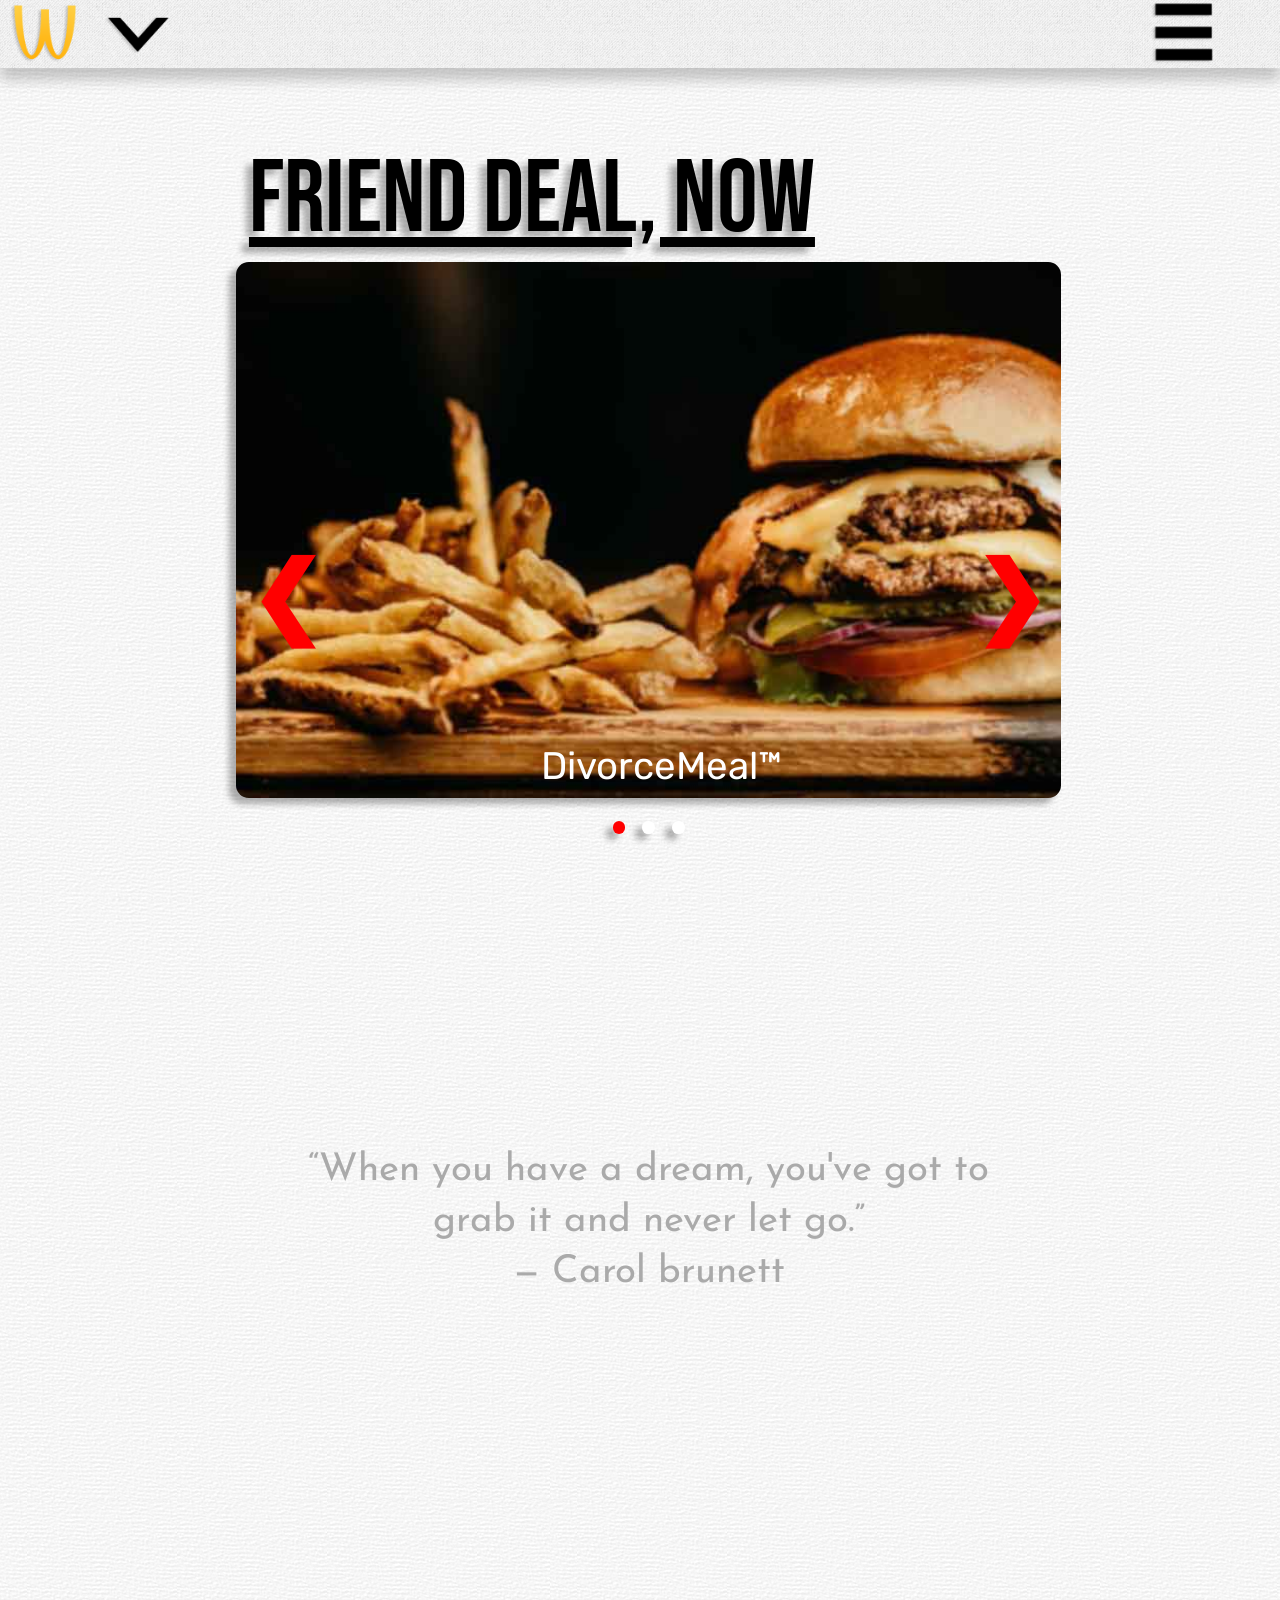
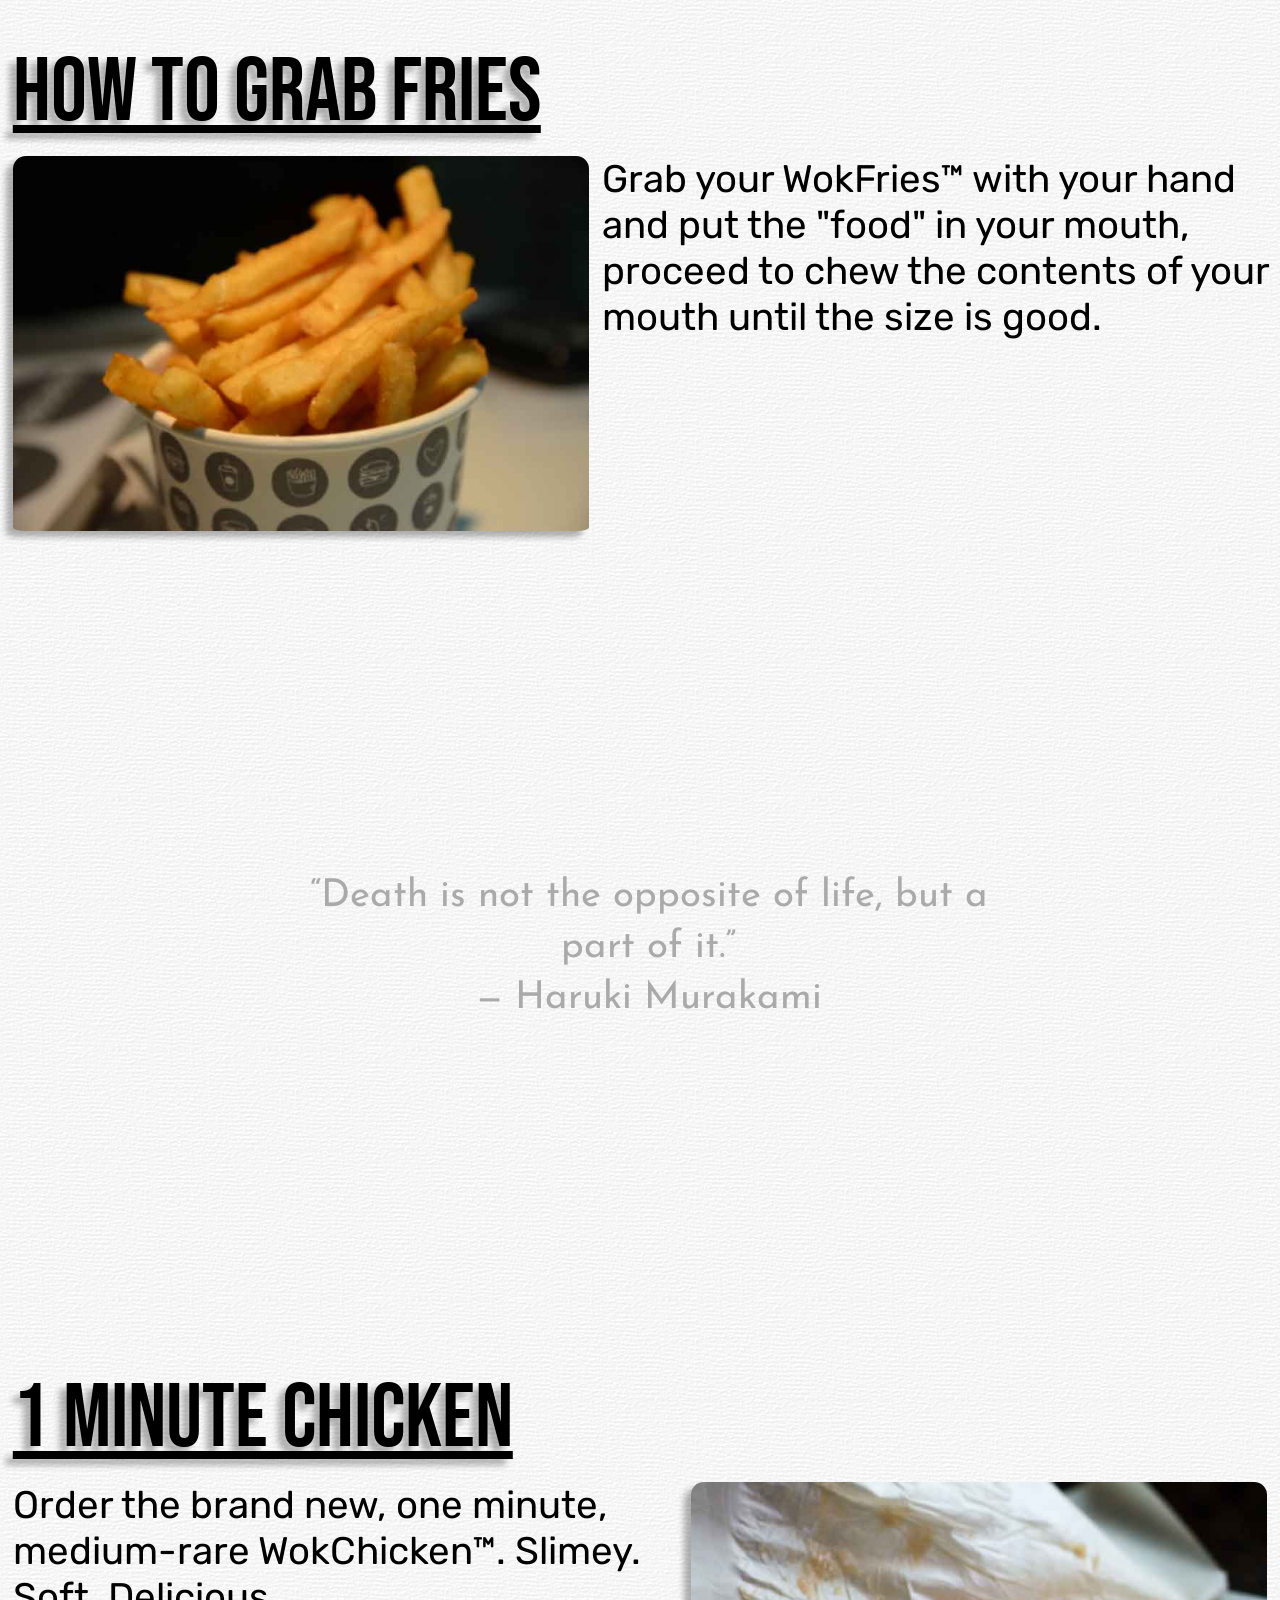
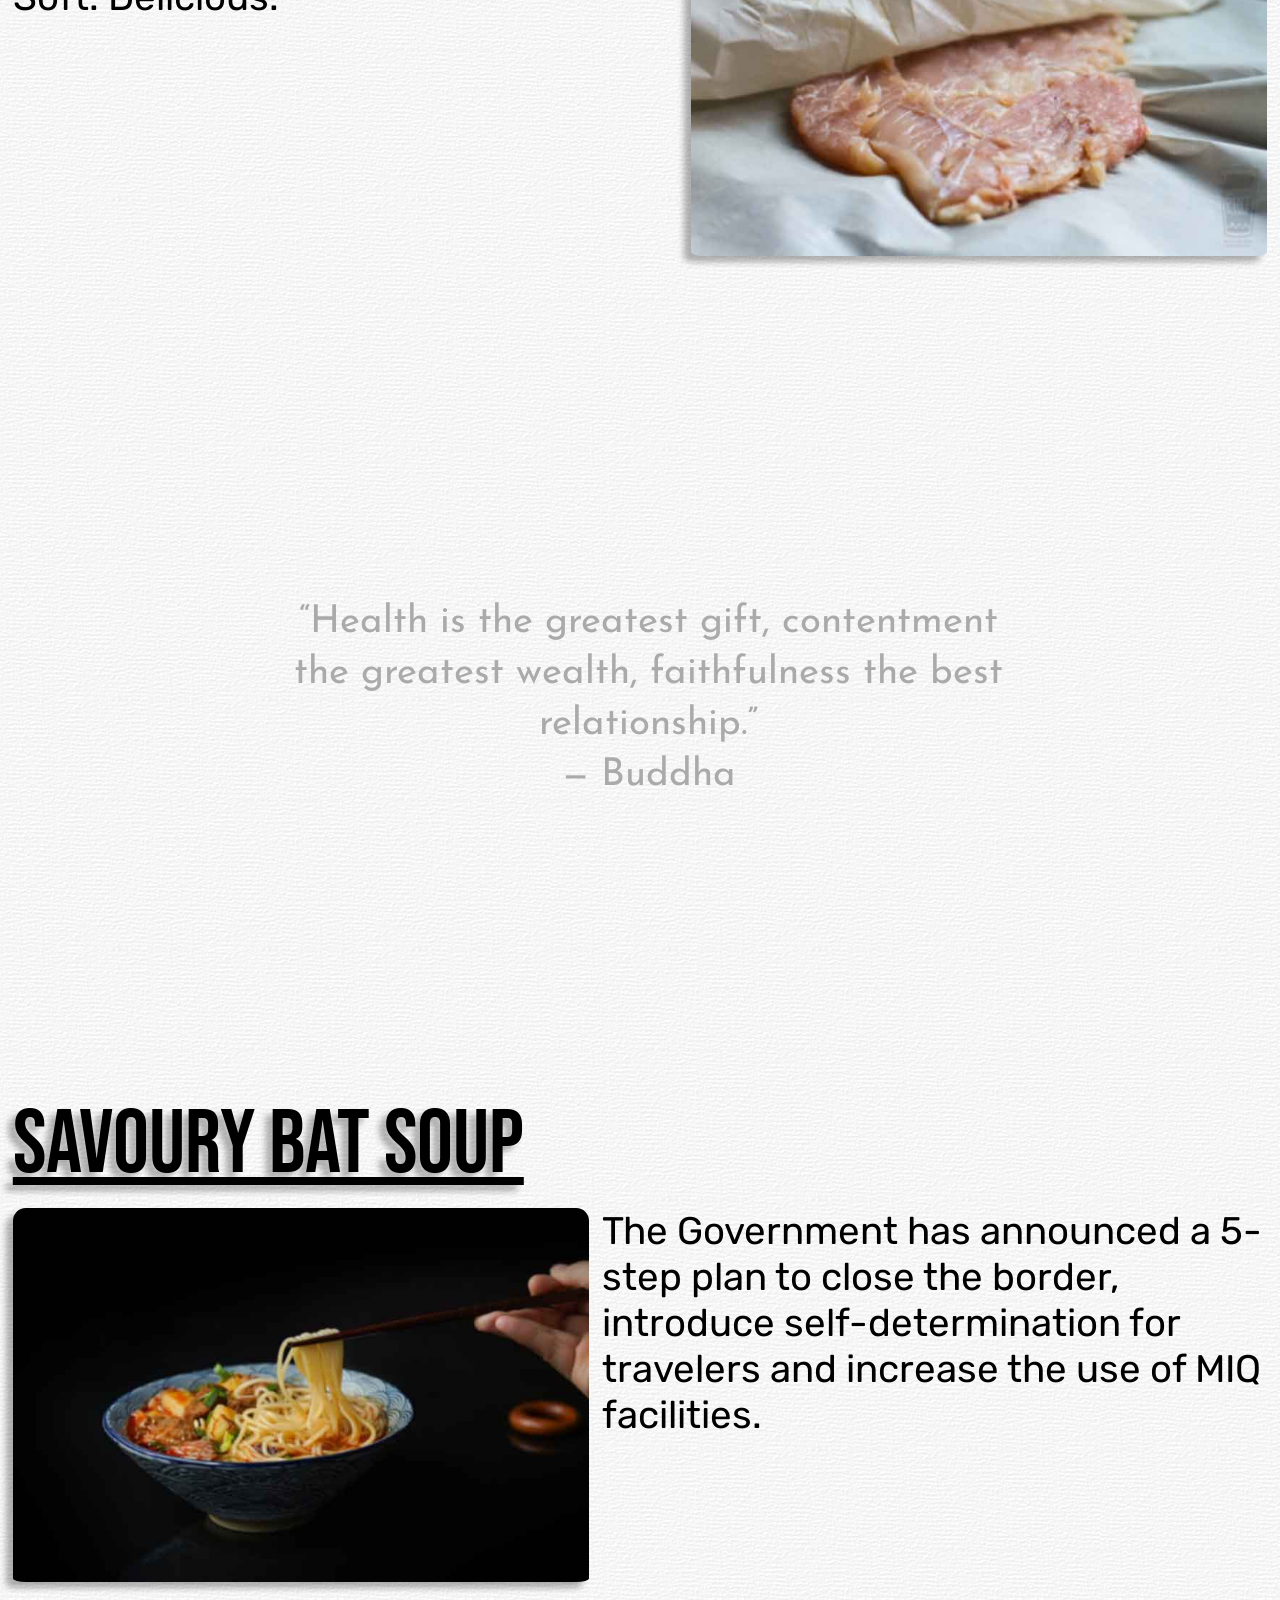
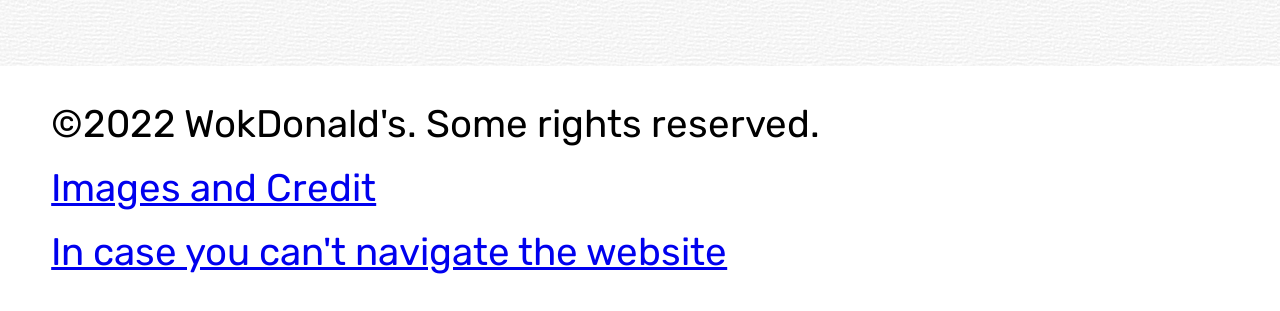
==== index.html @ d5866ec3 "<Fix" ====
<!DOCTYPE html>
<html lang="en" dir="ltr">
  <head>
    <meta charset="utf-8">
    <meta name="viewport" content="width=device-width, initial-scale=1">
    <meta name="description" content="This is the landing site of WokMcdonald's!">
    <title>WokDonald's</title>
    <link rel="icon" href="./img/mc-logo.png">
    <link rel="stylesheet" type="text/css" href="css/style.css">
    <link rel="stylesheet" type="text/css" href="css/grid.css">
    <link rel="preconnect" href="https://fonts.googleapis.com">
    <link rel="preconnect" href="https://fonts.gstatic.com" crossorigin>
    <link href="https://fonts.googleapis.com/css2?family=Bebas+Neue&family=Josefin+Sans:ital,wght@1,200&family=Rubik:wght@300&display=swap" rel="stylesheet">
  </head>
  <body>
    <div class="container">
      <header>
        <!-- Header (left side) -->
        <div>
            <!-- Logo button -->
            <img src="./img/mc-logo.png" alt="WokDonalds Logo" class="icon mc-logo" onclick="location.href='./index.html'" onkeypress="location.href='./index.html'">

            <!-- Menu button -->
            <div class="menudropdown">
              <img src="./img/menu.png" alt="Menu Button" class="icon menubtn" onclick="menuFunction()" onkeypress="menuFunction()">
              <div id="myMenu" class="menucontent">
                <ul>
                  <li><a href="./menu-wokdeals.html">WokDeals</a></li>
                  <li><a href="./menu-burgers.html">Burgers</a></li>
                  <li><a href="./menu-sides&snacks.html">Sides & Snacks</a></li>
                  <li><a href="./menu-asiaspecials.html">Asia Specials</a></li>
                  <li><a href="./menu-soups.html">Soups</a></li>
                  <li><a href="./menu-bingchilling.html">Bing Chilling</a></li>
                  <li><a href="./menu-drinks.html">Drinks</a></li>
                  <li><a href="./menu-secretmenu.html">Secret Menu</a></li>
                </ul>
              </div>
            </div>
        </div>

        <!-- Header (right side) -->
        <!-- Menu button -->
        <div class="infodropdown">
          <img src="./img/info.png" alt="Info Dropdown Button" class="icon infobtn" onclick="infoFunction()" onkeypress="infoFunction()">
          <div id="myInfo" class="infocontent">
            <ul>
              <li><a href="./restaurants.html">Resturaunts</a></li>
              <li><a href="./contacts.html">Contact</a></li>
              <li><a href="./faq.html">FAQ</a></li>
              <li><a href="./aboutus.html">About us</a></li>
            </ul>
          </div>
        </div>
      </header>

      <h1 class="">WokDonald's</h1>
      <h2 class="">Cool</h2>
      <h3 class="">Burger</h3>

      <section class="one">
        <p class="deal" id="title">
          <u>
          FRIEND DEAL, NOW
          </u>
        </p>

        <!-- Slideshow container -->
        <div class="specdeal">

          <!-- Images -->
          <div class="mySlides fade">
            <img src="./img/burger5.jpg" alt="Divore Meal™" class="slideimg">
            <div class="captext white">DivorceMeal™</div>
          </div>

          <div class="mySlides fade">
            <img src="./img/dogmeal.jpg" alt="Doggy Meal™" class="slideimg">
            <div class="captext black">DoggyMeal™</div>
          </div>

          <div class="mySlides fade">
            <img src="./img/no-taiwan-found.jpg" alt="Taiwan Meal™" class="slideimg">
            <div class="captext black">TaiwanMeal™</div>
          </div>

          <!-- Buttons -->
          <a class="prev" href="#" onclick="plusSlides(-1)">❮</a>
          <a class="next" href="#" onclick="plusSlides(1)">❯</a>
        </div>
        <br>

        <!-- Dots -->
        <div class="dotcontainer">
          <span class="dot" onclick="currentSlide(1)"></span>
          <span class="dot" onclick="currentSlide(2)"></span>
          <span class="dot" onclick="currentSlide(3)"></span>
        </div>

      </section>

      <section class="two">
        <p class="quote">“When you have a dream, you've got to grab it and never let go.”
          <br>
          — Carol brunett
        </p>
      </section>

      <section class="three">
        <p class="deal">
          <u>
          HOW TO GRAB FRIES
          </u>
        </p>
        <img src="./img/fries4.jpg" alt="Fries in a cup" class="deal left">
        <p class="text textleft">
          Grab your WokFries™ with  your hand and put the "food" in your mouth, proceed to chew the contents of your mouth until the size is good.
        </p>
      </section>

      <section class="four">
        <p class="quote">“Death is not the opposite of life, but a part of it.”
          <br>
          — Haruki Murakami
        </p>
      </section>

      <section class="five">
        <p class="deal">
          <u>
          1 MINUTE CHICKEN
          </u>
        </p>
        <img src="./img/chicken2.jpg" alt="Pounded chicken breast" class="deal right">
        <p class="text textleft">
          Order the brand new, one minute, medium-rare WokChicken™. Slimey. Soft. Delicious.
        </p>
      </section>

      <section class="six">
        <p class="quote">“Health is the greatest gift, contentment the greatest wealth, faithfulness the best relationship.”
          <br>
          — Buddha
        </p>
      </section>

      <section class="seven">
        <p class="deal">
          <u>
          SAVOURY BAT SOUP
          </u>
        </p>
        <img src="./img/batsoup.jpg" alt="Good looking bat soup" class="deal left">
        <p class="text textleft">
          The Government has announced a 5-step plan to close the border, introduce self-determination for travelers and increase the use of MIQ facilities.
        </p>
      </section>

      <footer class="eight">
        <ul class="smtext">
          <li>©2022 WokDonald's. Some rights reserved.</li>
          <li><a href="https://docs.google.com/document/d/1bR2ibwGa-nAmOG5hyd8Rvwa3tOJspa0j6WcCnvfmFN4/edit?usp=sharing">Images and Credit</a></li>
          <li><a href="sitelist.html">In case you can't navigate the website</a>
        </ul>
      </footer>
  </div>
  <script src="js/main.js">

  </script>
  </body>
</html>
---- css/style.css ----
body {
  /*background: radial-gradient(circle, lightgray 0%, white 100%);*/
  background-image: url("../img/whitepattern.jpeg");
}

* {
  margin: 0;
  padding: 0;
}

/*header*/
header {
  width: 100%;
  position: fixed;
  display: flex;
  justify-content: space-between;
  background-image: url("../img/greypattern.jpeg");
  z-index: 20;
  filter: drop-shadow(0 1vw 0.5vw rgba(0,0,0,0.2));

  /*animation-duration: 2s;
  animation-name: slidein; */
}

/*header icons*/
.icon {
  cursor: pointer;
  width: 4em;
  height: inherit;
  margin: 0 1vw;
  filter: drop-shadow(-0.1vw 0.1vw 0.1vw rgba(0,0,0,0.2));
}

.icon:hover {
  filter: drop-shadow(-0.5vw 0.5vw 0.5vw rgba(0,0,0,0.2)) grayscale(1) opacity(0.5);
}

.infobtn {
  margin: 0 5vw;
}

.hidden {
  display: none;
}

/*footer*/
footer {
  color: inherit;
  background-color: white;
  line-height: 5vw;
}

/*texts*/
#title {
  font-size: 8vw;
  display: inline;
}

.text {
  font-size: 3vw;
  font-family: 'Rubik', sans-serif;
}

.smtext {
  margin: 2vw 4vw;
  color: black;
  background-color: inherit;
  font-size: 3vw;
  font-family: 'Rubik', sans-serif;
  list-style: none;
}

.quote {
  padding-top: 20vw;
  line-height: 4vw;
  margin: 0vw 4vw;
  text-align: center;
  color: rgb(170, 170, 170);
  background-color: inherit;
  font-size: 3vw;
  font-family: 'Josefin Sans', sans-serif;
}

.textleft {
  margin-left: 1vw;
}

.white {
  color: white;
}

.black {
  color: black;
}

/*main content*/

.deal {
  width: 45vw;
  padding-bottom: 1vh;
  font-size: 7vw;
  font-family: 'Bebas Neue', cursive;
  margin: 0 1vw;
  filter: drop-shadow(-0.5vw 0.5vw 0.25vw rgba(0,0,0,0.3));
  border-radius: 1vw 1vw 1vw 1vw;
}

.left {
  float: left;
}

.right {
  float: right;
}




/* Drop down style ---------------------------------------- */

/* The container <div> - needed to position the dropdown content */
.menudropdown, .infodropdown {
  position: relative;
  display: inline-block;
}

/* Dropdown Content (Hidden by Default) */
.menucontent, .infocontent {
  display: none;
  position: absolute;
  color: inherit;
  background-color: #f1f1f1;
  box-shadow: -0.1em 0.1em 1em rgba(0,0,0,0.2);
  z-index: 1;
}

/* Links inside the dropdown */
.menucontent a, .infocontent a {
  color: black;
  background-color: inherit;
  font-family: 'Rubik', sans-serif;
  font-size: 1em;
  padding: 1em 1.5em;
  text-decoration: none;
  display: block;
}

/* Lists inside the dropdown */
.menucontent li, .infocontent li {
  list-style: none;
}

/* Change color of dropdown links on hover */
.menucontent a:hover, .infocontent a:hover {
  color: inherit;
  background-color: #ddd
}

/* Show the dropdown menu (use JS to add this class to the .dropdown-content container when the user clicks on the dropdown button) */
.show {
  display:block;
}



/* Slideshowx style ---------------------------------------- */

.specdeal {
  width: 100%;
  filter: drop-shadow(-0.5vw 0.5vw 0.25vw rgba(0,0,0,0.3));
  border-radius: 1vw 1vw 1vw 1vw;
}

.slideimg {
  width: 100%;
  border-radius: 1vw 1vw 1vw 1vw;
}

/* Hide the images by default */
.mySlides {
  display: none;
}

.prev, .next {
  cursor: pointer;
  position: absolute;
  top: 50%;
  padding: 1vw;
  color: red;
  font-weight: bold;
  font-size: 7vw;
  transition: 0.6s ease;
  text-decoration: none;
}

/* On hover, add a black background color with a little bit see-through */
.prev:hover, .next:hover {
  opacity: 0.5;
}

/* Position the "next button" to the right */
.next {
  right: 0;
}

/* Caption text */
.captext {
  font-size: 3vw;
  font-family: 'Rubik', sans-serif;
  padding: 0.5vw 1vw;
  position: absolute;
  bottom: 0.5vw;
  width: 100%;
  text-align: center;
}

.dotcontainer {
  text-align:center;
}

/* The dots/bullets/indicators */
.dot {
  cursor: pointer;
  height: 1vw;
  width: 1vw;
  margin: 0 0.5vw;
  background-color: white;
  border-radius: 50%;
  display: inline-block;
  transition: background-color 0.5s ease;
  filter: drop-shadow(-0.5vw 0.5vw 0.25vw rgba(0,0,0,0.3));
}

.active, .dot:hover {
  background-color: red;
}

/* Fading animation */
.fade {
  -webkit-animation-name: fade;
  -webkit-animation-duration: 2s;
  animation-name: fade;
  animation-duration: 2s;
}

@-webkit-keyframes fade {
  0% {
    opacity: 0;
    filter: blur(0.25rem) grayscale(1);
  }

  100% {
    opacity: 1;
    filter: blur(0) grayscale(0);
  }
}

@keyframes fade {
  0% {
    opacity: 0;
    filter: blur(0.25rem) grayscale(1);
  }

  100% {
    opacity: 1;
    filter: blur(0) grayscale(0);
  }
}





/* menu-wokdeals.html */

aside {
  position: relative;
  margin: 1em 1em;
  justify-content: center;
  color: inherit;
  background-color: #f1f1f1;
  box-shadow: -0.1em 0.1em 1em rgba(0,0,0,0.2);
  z-index: 1;
}

aside button {
  margin: 0;
  width: 100%;
  color: black;
  background-color: inherit;
  font-family: 'Rubik', sans-serif;
  font-size: 2em;
  padding: 0.5em 0;
  border: none;
  text-decoration: none;
  display: block;
}

aside button:hover {
  color: inherit;
  background-color: #ddd
}

aside li {
  list-style: none;
}

table {
  display: flex;
  justify-content: space-around;
  font-family: 'Bebas Neue', cursive;
  filter: drop-shadow(-0.1em 0.1em 1em rgba(0,0,0,0.2));
}

th {
  font-size: 1.5em;
}

td {
  background-color: lightgray;
  border-radius: 0.5vw;
  padding: 0.5vw;
}

.smallview {
  display: none;
}

.menuimg {
  width: 19vw;
  height: inherit;
  border-radius: 0.5vw;
}




/* restaurants.html */

.locations {
  padding-bottom: 1vh;
  padding-top: 4vh;
  font-size: 12vw;
  font-family: 'Bebas Neue', cursive;
  filter: drop-shadow(-0.5vw 0.5vw 0.25vw rgba(0,0,0,0.3));
  border-radius: 1vw 1vw 1vw 1vw;
}

.countryflagplacement {
  display: flex;
  flex-wrap: wrap;
  justify-content: space-between;
}


.locationcountry {
  flex: 0 28%;
  margin-top: 8%;
  border: 3px dashed black;
  background-color: white;
}

.locationcountry:hover {
  filter: drop-shadow(-0.5vw 0.5vw 0.5vw rgba(0,0,0,0.2)) grayscale(1) opacity(0.5);
}

.flag {
  width: 18vw;
}

/*contacts.html*/

.contactstitle {
  padding: 4vh 0 3vh 0;
  font-size: 5.5vw;
  font-family: 'Bebas Neue', cursive;
  filter: drop-shadow(-0.5vw 0.5vw 0.25vw rgba(0,0,0,0.3));
  border-radius: 1vw 1vw 1vw 1vw;
  text-align: center;
}

.questionmark {
  width: 40vw;
  padding-top: 1vh;
  margin-left: 15vw;
}

.contactinfo {
  width: 70%;
  margin: 2vw 0 2vw 8vw;
  font-family: 'Bebas Neue', cursive;
  filter: drop-shadow(-0.5vw 0.5vw 0.25vw rgba(0,0,0,0.3));
  border: 2px dashed black;
  padding: 0.5vw 1vw 0.5vw 1vw;
  text-align: center;
}

#p1, #p2, #p3, .copytext {
  font-size: 4vw;
  display: inline;
}





/*faq page */

.faqtitle {
  padding-bottom: 12vh;
  font-size: 4vw;
  font-family: 'Bebas Neue', cursive;
  text-align: center;
  filter: drop-shadow(-0.5vw 0.5vw 0.25vw rgba(0,0,0,0.3));
  clear: both;
}

.faqleft {
  padding: 0.5em;
  margin-bottom: 5vh;
  width: 25vw;
  height: 15em;
  font-size: 1.65vw;
  font-family: 'Rubik', sans-serif;
  border: 2px dashed black;
  float: left;
  background-color: rgba(255, 245, 0, 0.72);
}

.faqright {
  padding: 0.5em;
  margin-bottom: 5vh;
  width: 25vw;
  height: 15em;
  font-size: 1.65vw;
  font-family: 'Rubik', sans-serif;
  border: 2px dashed black;
  float: right;
  background-color: rgba(255, 245, 0, 0.72);
}

.question {
  font-size: 1.8vw;
  filter: drop-shadow(-0.5vw 0.5vw 0.25vw rgba(0,0,0,0.3));
  padding-bottom: 1em;
  font-family: 'Bebas Neue', cursive;
}

.mao {
  width: 40vw;
  margin-left: 12.5vw;
  border: 3px dashed black;
}

@media (max-width:950px) {
  footer {
    line-height: 10vw;
  }

  .faqleft {
    display: block;
    float: none;
    width: 50vw;
    margin-left: 6vw;
    height: 15em;
    font-size: 3.5vw;
  }

  .faqright {
    display: block;
    float: none;
    margin-left: 6vw;
    width: 50vw;
    height: 20em;
    height: 16.5em;
    font-size: 3.5vw;
  }

  .question {
    font-size: 4vw;
  }

  .faqtitle {
    font-size: 6vw;
  }

}


/*about us page*/

.aboutustitle {
  padding-bottom: 8vh;
  padding-top: 4vh;
  font-size: 4vw;
  font-family: 'Bebas Neue', cursive;
  text-align: center;
  filter: drop-shadow(-0.5vw 0.5vw 0.25vw rgba(0,0,0,0.3));
  clear: both;
}

.aboutustext {
  font-size: 2vw;
  font-family: 'Rubik', sans-serif, cursive;
  line-height: 160%;
  padding: 1em;
  border: 3px dashed black;
}

.communism {
  width: 50vw;
  margin-left: 8vw;
  margin-top: 6vh;
}

@media (max-width: 1000px) {
  .aboutustext {
    font-size: 4vw;
  }
  .aboutustitle {
    font-size: 6vw;
  }
}

@media (max-width:1000px) {
  .deal {
    width: 80vw;
    margin: 0 10vw;
    font-size: 11vw;
  }

  .text {
    text-align: center;
    font-size: 6vw;
    margin: 0 10vw;
  }

  .smtext {
    font-size: 5vw;
  }

  .quote {
    display: none;
  }

  .dot {
    height: 2vw;
    width: 2vw;
  }

  .menucontent a, .infocontent a {
    font-size: 1em;
    padding: 0.8em 0.6em;
  }

  .textleft, .left {
    float: none;
  }

  .textright, .right {
    float: none;
  }

  .largeview {
    display: none;
  }

  .smallview {
    display: contents;
  }

/* menu-wokdeals.html */

  .menuimg {
    width: 31vw;
    background-color: lightgray;
    padding: 2vw;
    border-radius: 1vw;
    filter: drop-shadow(-0.1em 0.1em 1em rgba(0,0,0,0.2));
  }

  .menuleft {
    margin: 0vw 5vw 0vw 10vw;
  }

  .menuright {
    margin: 0vw 10vw 0vw 5vw;
  }

  td {
    background-color: inherit;
    border-radius: 0;
    padding: 0;
  }
}

@media (max-width:500px) {
  th {
    font-size: 1em;
  }
}

@media (max-width:300px) {
  th {
    font-size: 0.9em;
  }
  .icon {
    width: 3em;
  }

  .menucontent a, .infocontent a {
    font-size: 0.7em;
  }
}
---- css/grid.css ----
.container {
  display: grid;
  grid-template-columns: 1fr 1fr 1fr 1fr 1fr 1fr;
  grid-template-rows: 0.25fr 2fr 2fr 1.5fr 2fr 1.5fr 2fr 1.5fr 0.7fr;
  grid-gap: 4vw;
}

header {
  grid-column: 1/-1;
  grid-row: 1/2;
}

.one {
  grid-column: 2/6;
  grid-row: 2/3;
}

.two {
  grid-column: 2/6;
  grid-row: 3/4;
}

.three {
  grid-column: 1/-1;
  grid-row: 4/5;
}

.four {
  grid-column: 2/6;
  grid-row: 5/6;
}

.five {
  grid-column: 1/-1;
  grid-row: 6/7;
}

.six {
  grid-column: 2/6;
  grid-row: 7/8;
}

.seven {
  grid-column: 1/-1;
  grid-row: 8/9;
}

.eight {
  grid-column: 1/-1;
  grid-row: 9/10;
}




@media (max-width:1000px) {
  .container {
    display: grid;
    grid-template-columns: 0.5fr 1fr 1fr 1fr 1fr 0.5fr;
    grid-template-rows: 0.15fr 0.7fr 1.2fr 1.2fr 1.5fr 0.4fr;
    grid-gap: 4vw;
   }

   header {
     grid-column: 1/-1;
     grid-row: 1/2;
   }

   .one {
     grid-column: 2/6;
     grid-row: 2/3;
   }

   .three {
     grid-column: 1/-1;
     grid-row: 3/4;
   }

   .five {
     grid-column: 1/-1;
     grid-row: 4/5;
   }

   .six {
     display: none;
   }

   .seven {
     grid-column: 1/-1;
     grid-row: 5/6;
   }

   .eight {
     grid-column: 1/-1;
     grid-row: 6/7;
   }
}

@media (max-width:450px) {
  .container {
    display: grid;
    grid-template-columns: 0.5fr 1fr 1fr 1fr 1fr 0.5fr;
    grid-template-rows: 0.25fr 0.7fr 1.2fr 1.2fr 1.5fr 0.4fr;
    grid-gap: 6vw;
   }
}
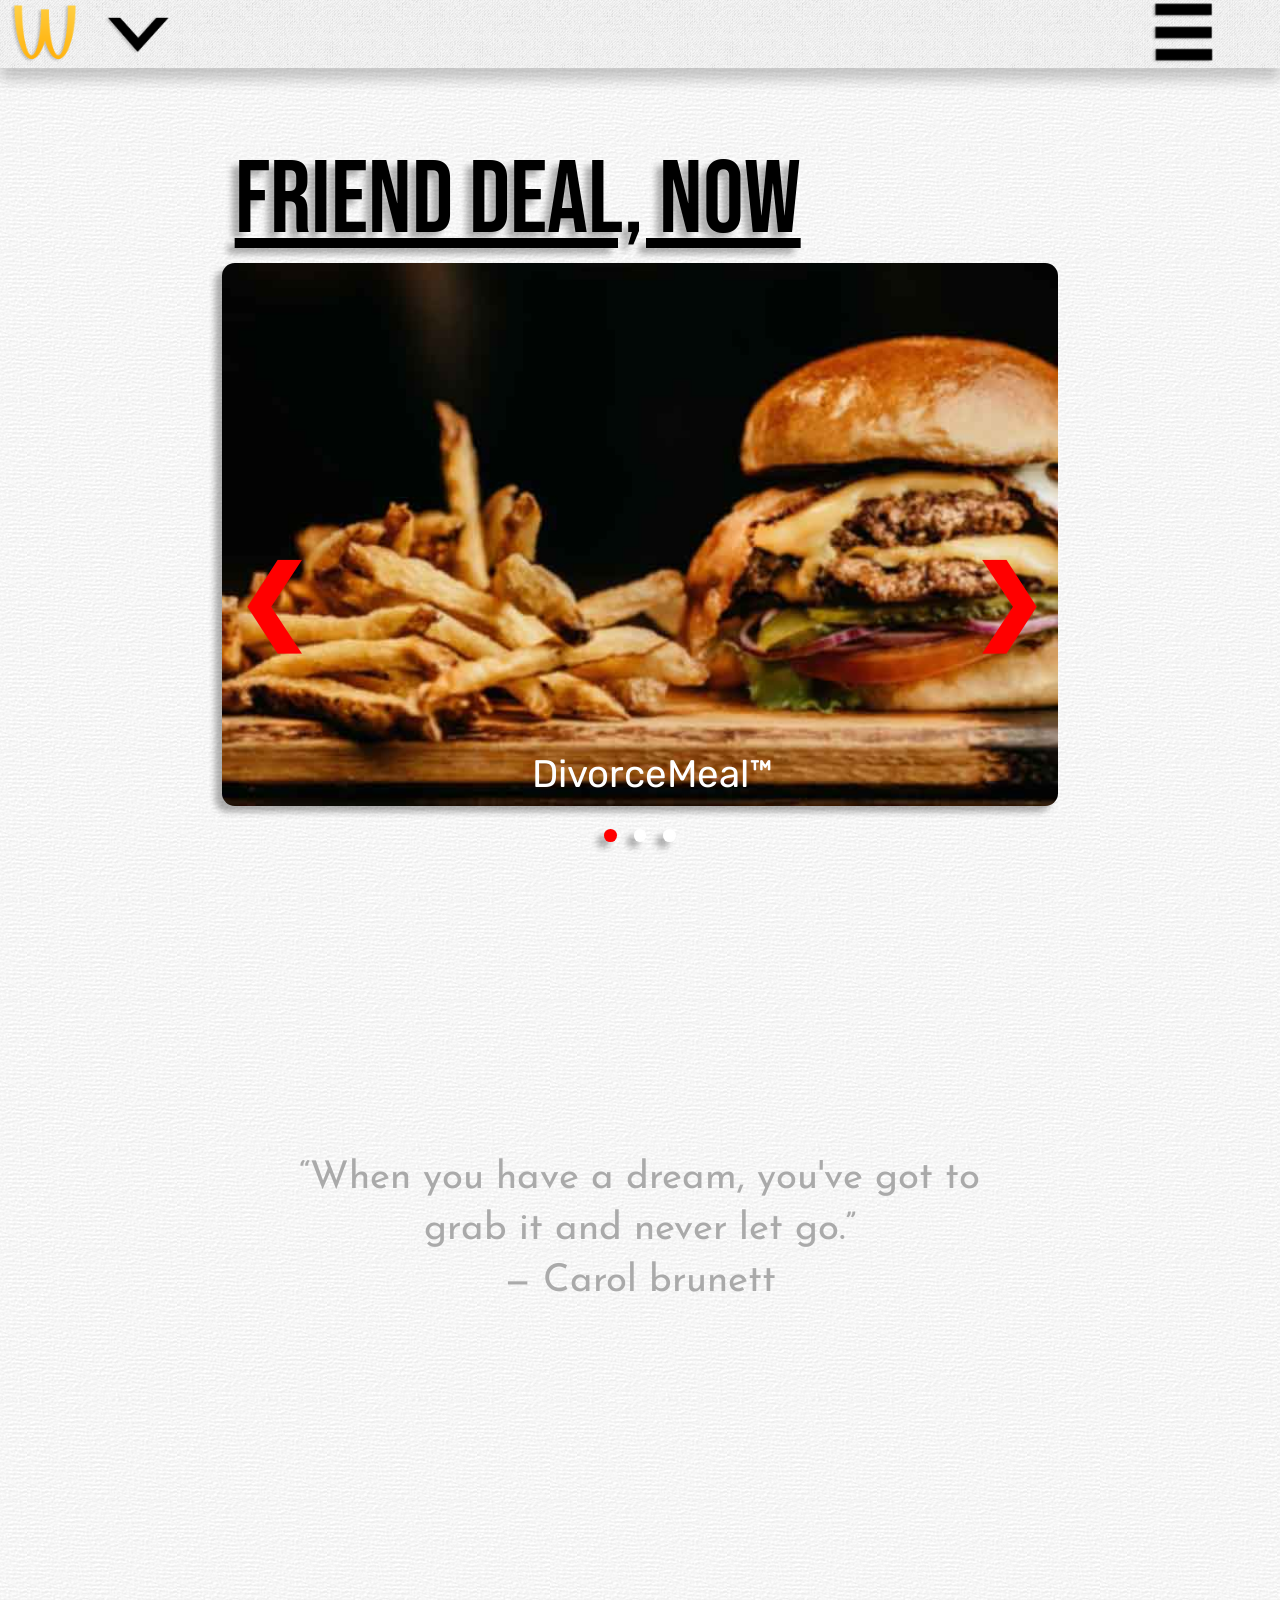
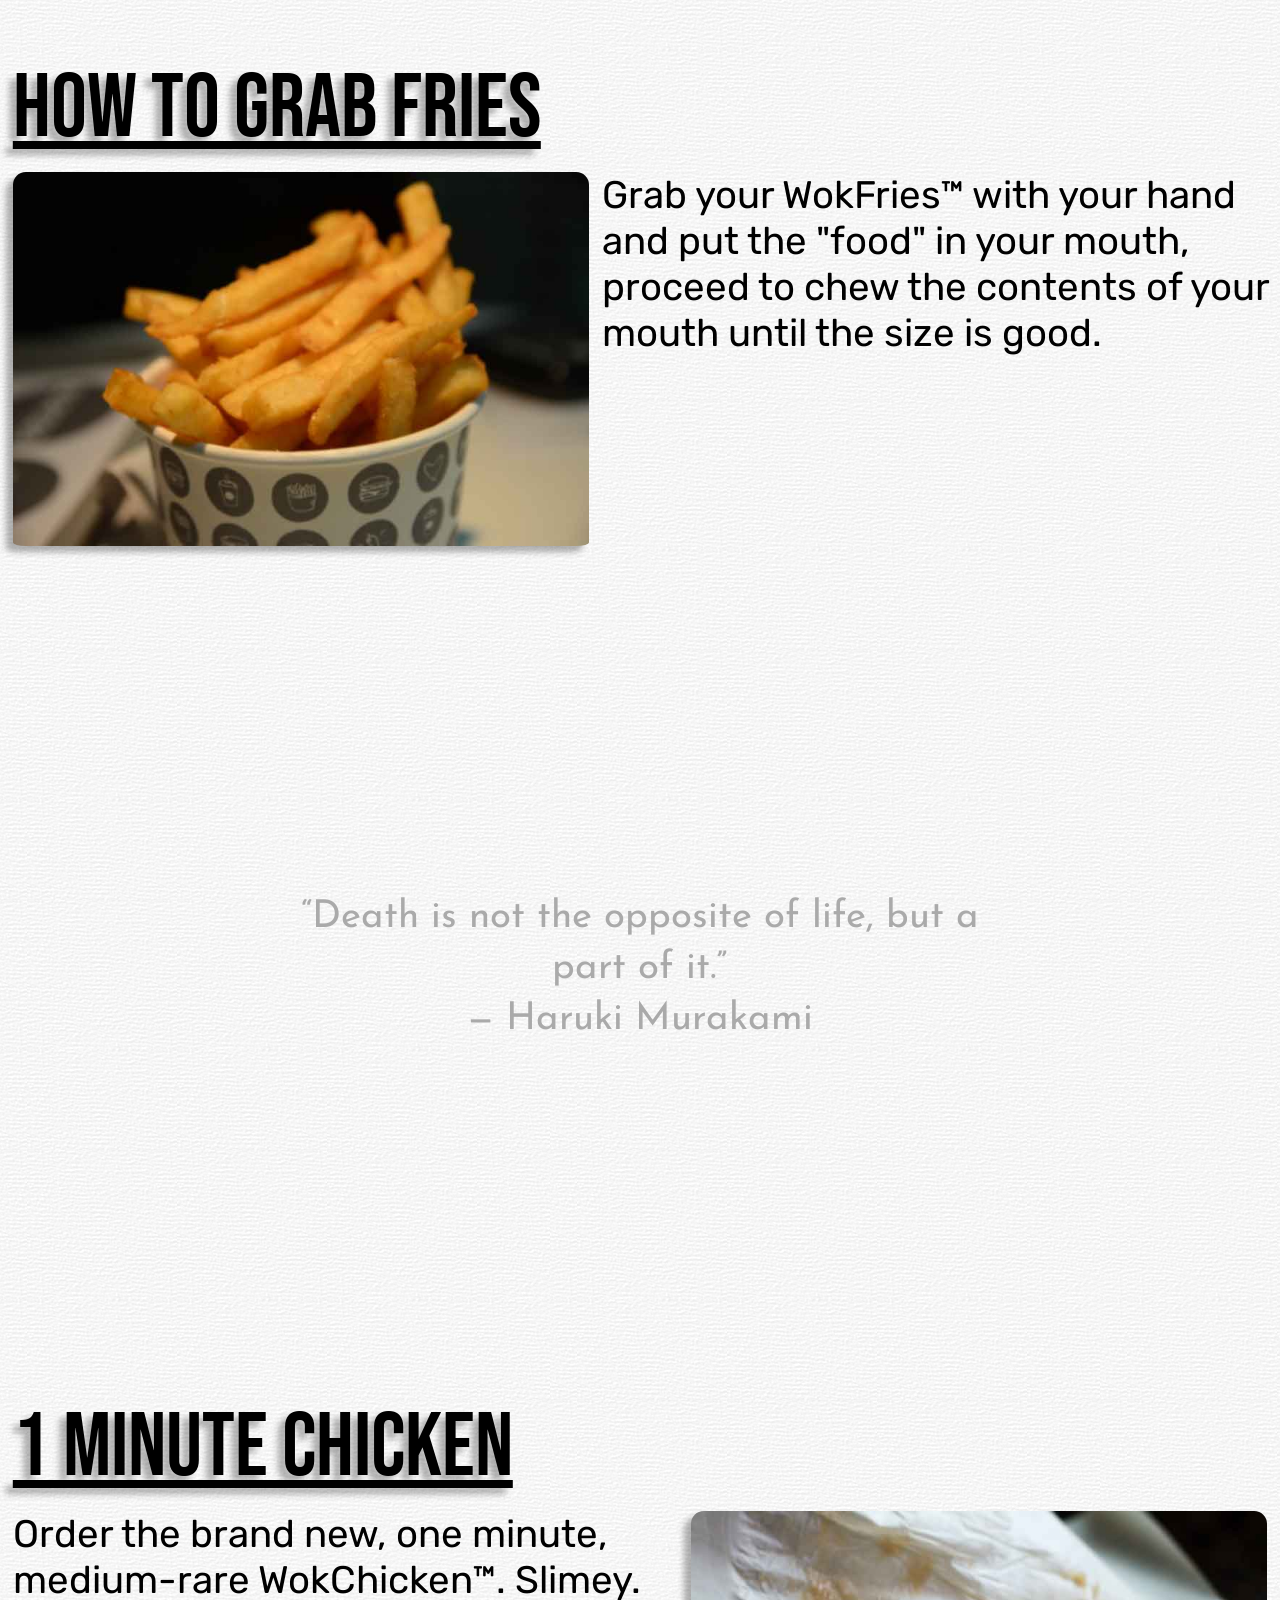
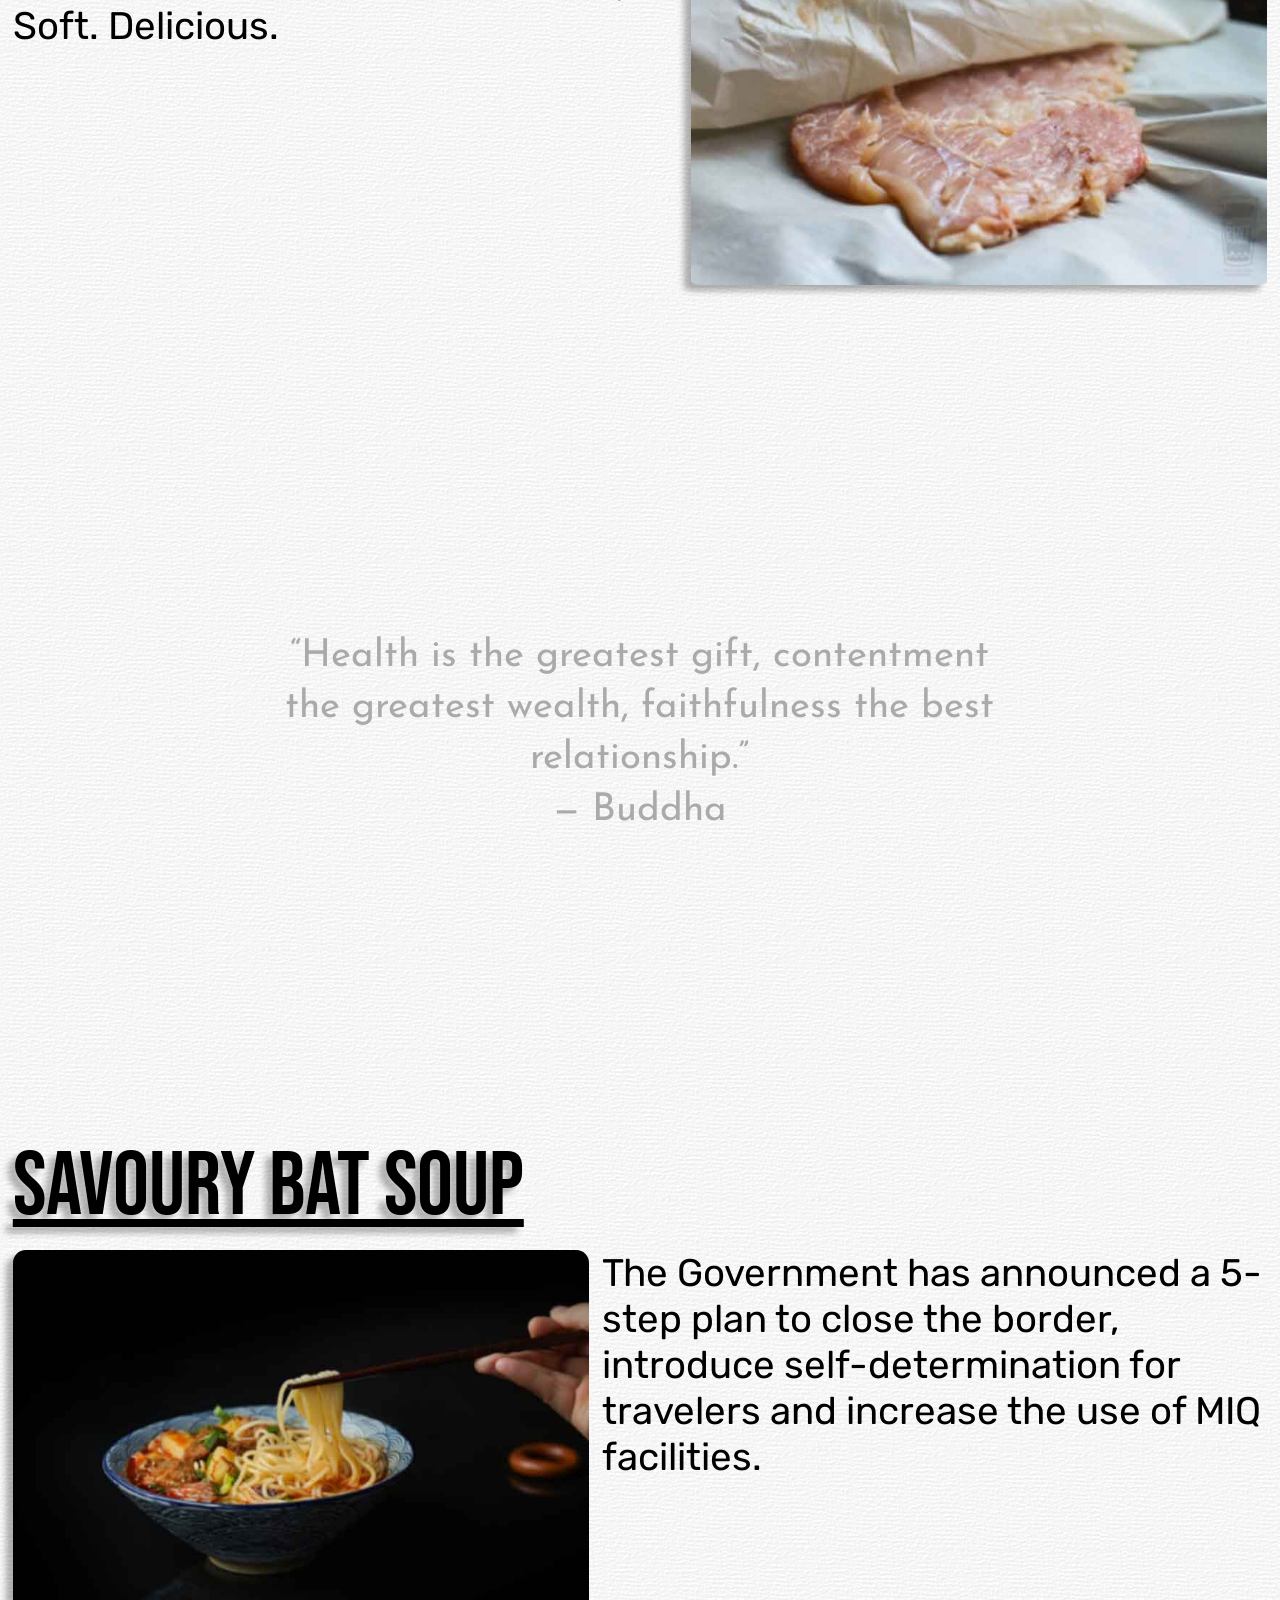
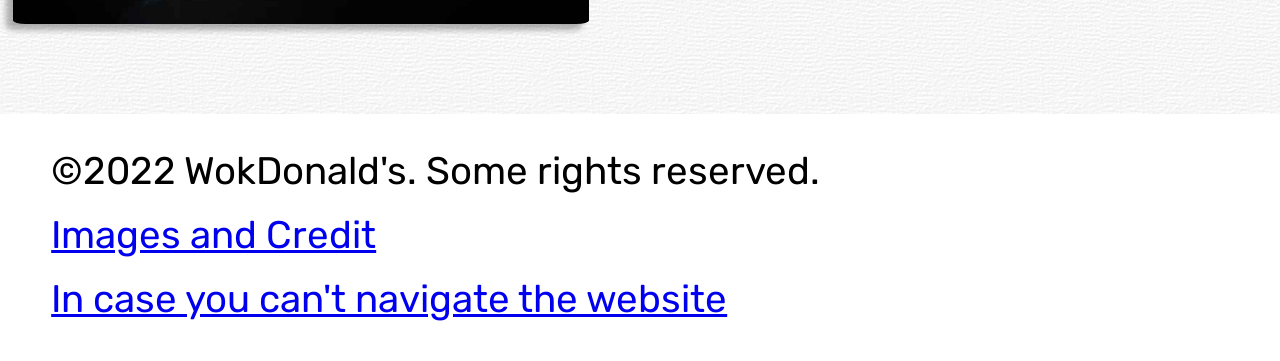
==== commit f4be6ee5: "<fix" ====
--- a/index.html
+++ b/index.html
@@ -13,6 +13,9 @@
     <link href="https://fonts.googleapis.com/css2?family=Bebas+Neue&family=Josefin+Sans:ital,wght@1,200&family=Rubik:wght@300&display=swap" rel="stylesheet">
   </head>
   <body>
+
+    <h1 class="hidden">WokDonald's</h1> <!-- Workaround -->
+
     <div class="container">
       <header>
         <!-- Header (left side) -->
@@ -52,10 +55,6 @@
           </div>
         </div>
       </header>
-
-      <h1 class="">WokDonald's</h1>
-      <h2 class="">Cool</h2>
-      <h3 class="">Burger</h3>
 
       <section class="one">
         <p class="deal" id="title">
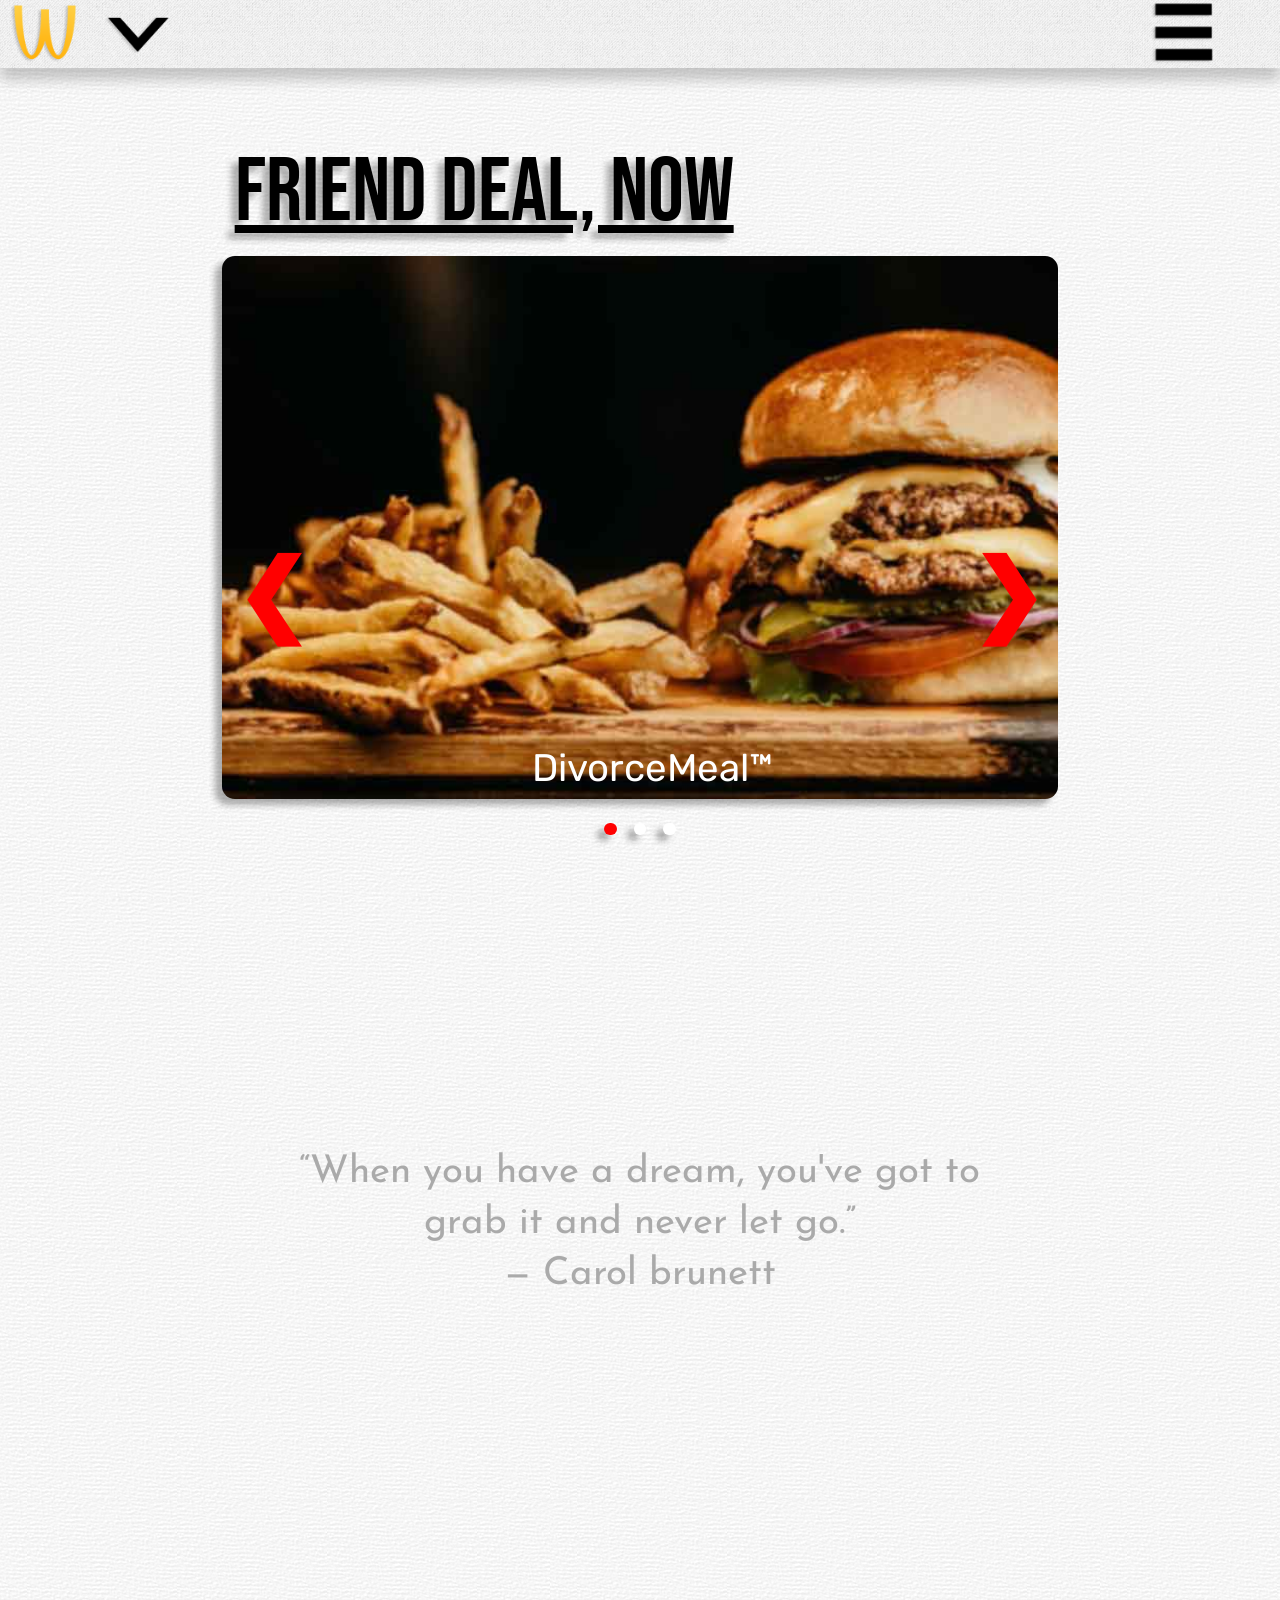
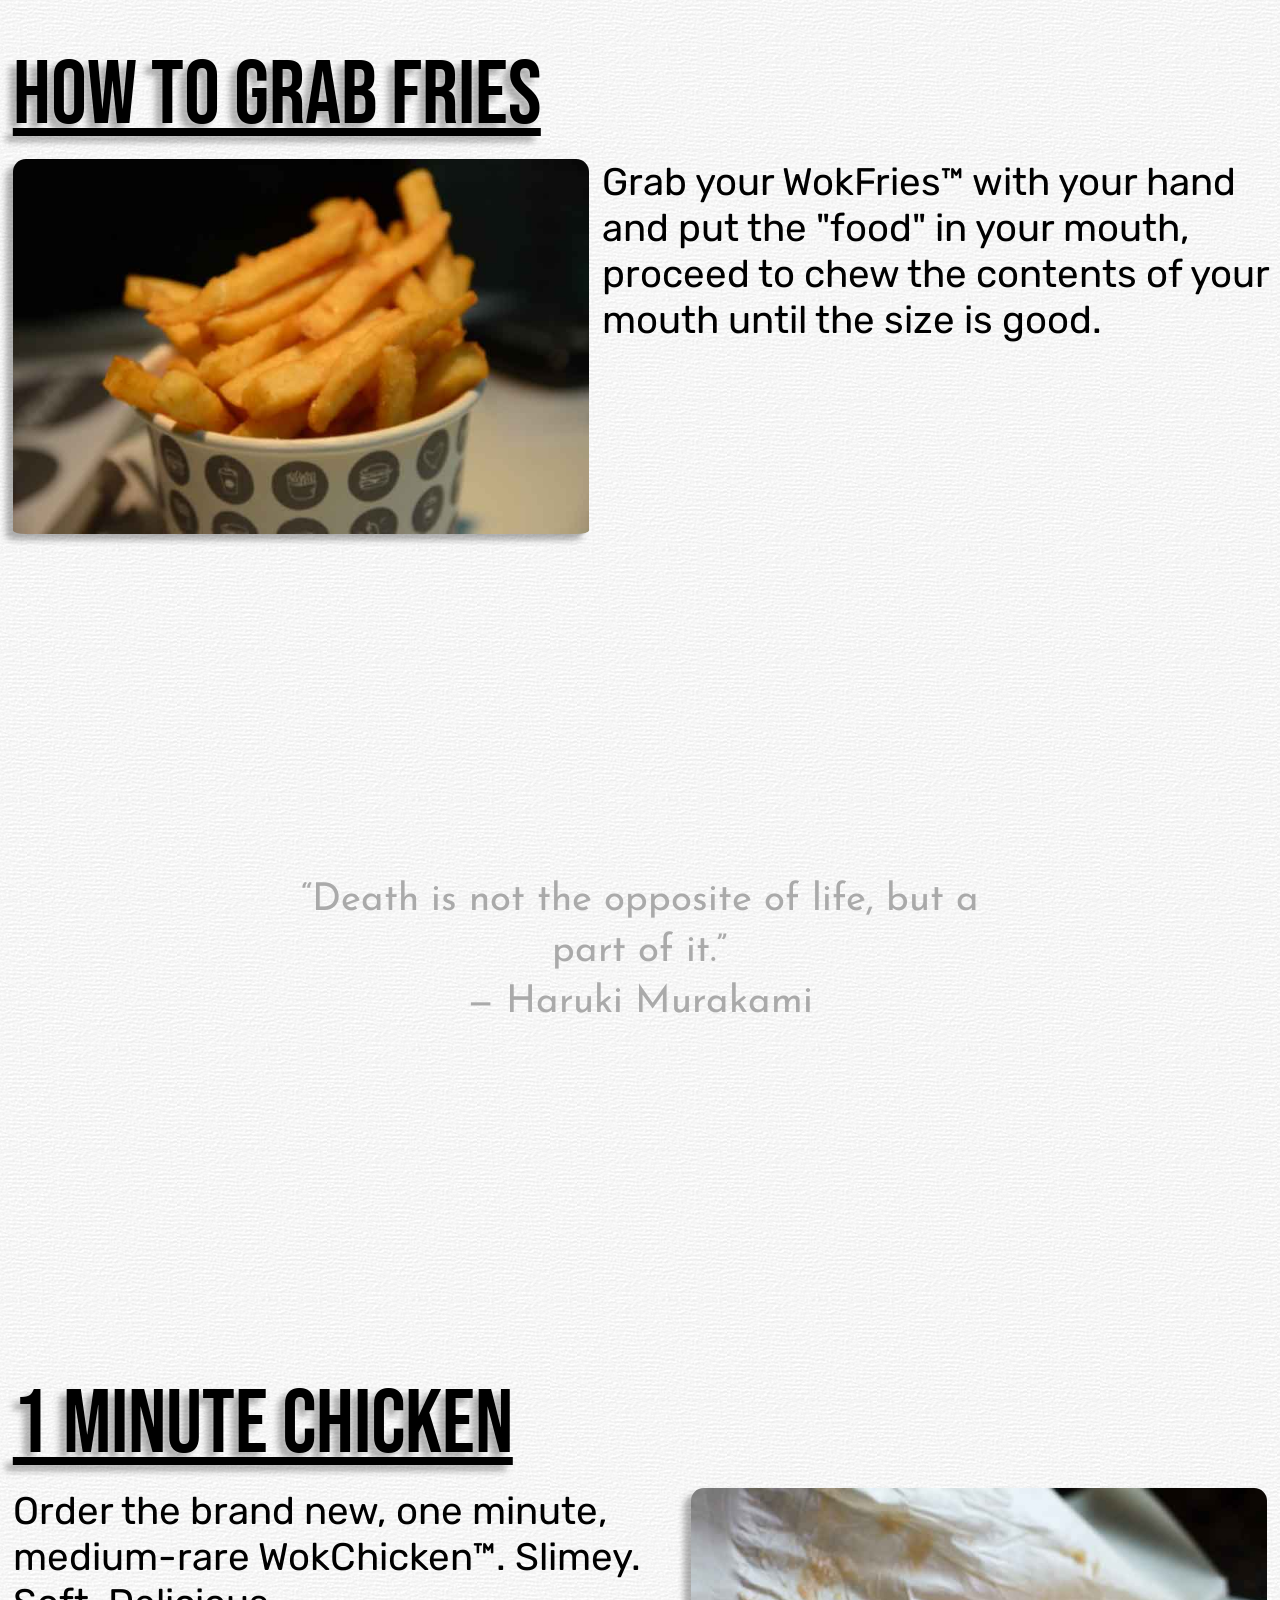
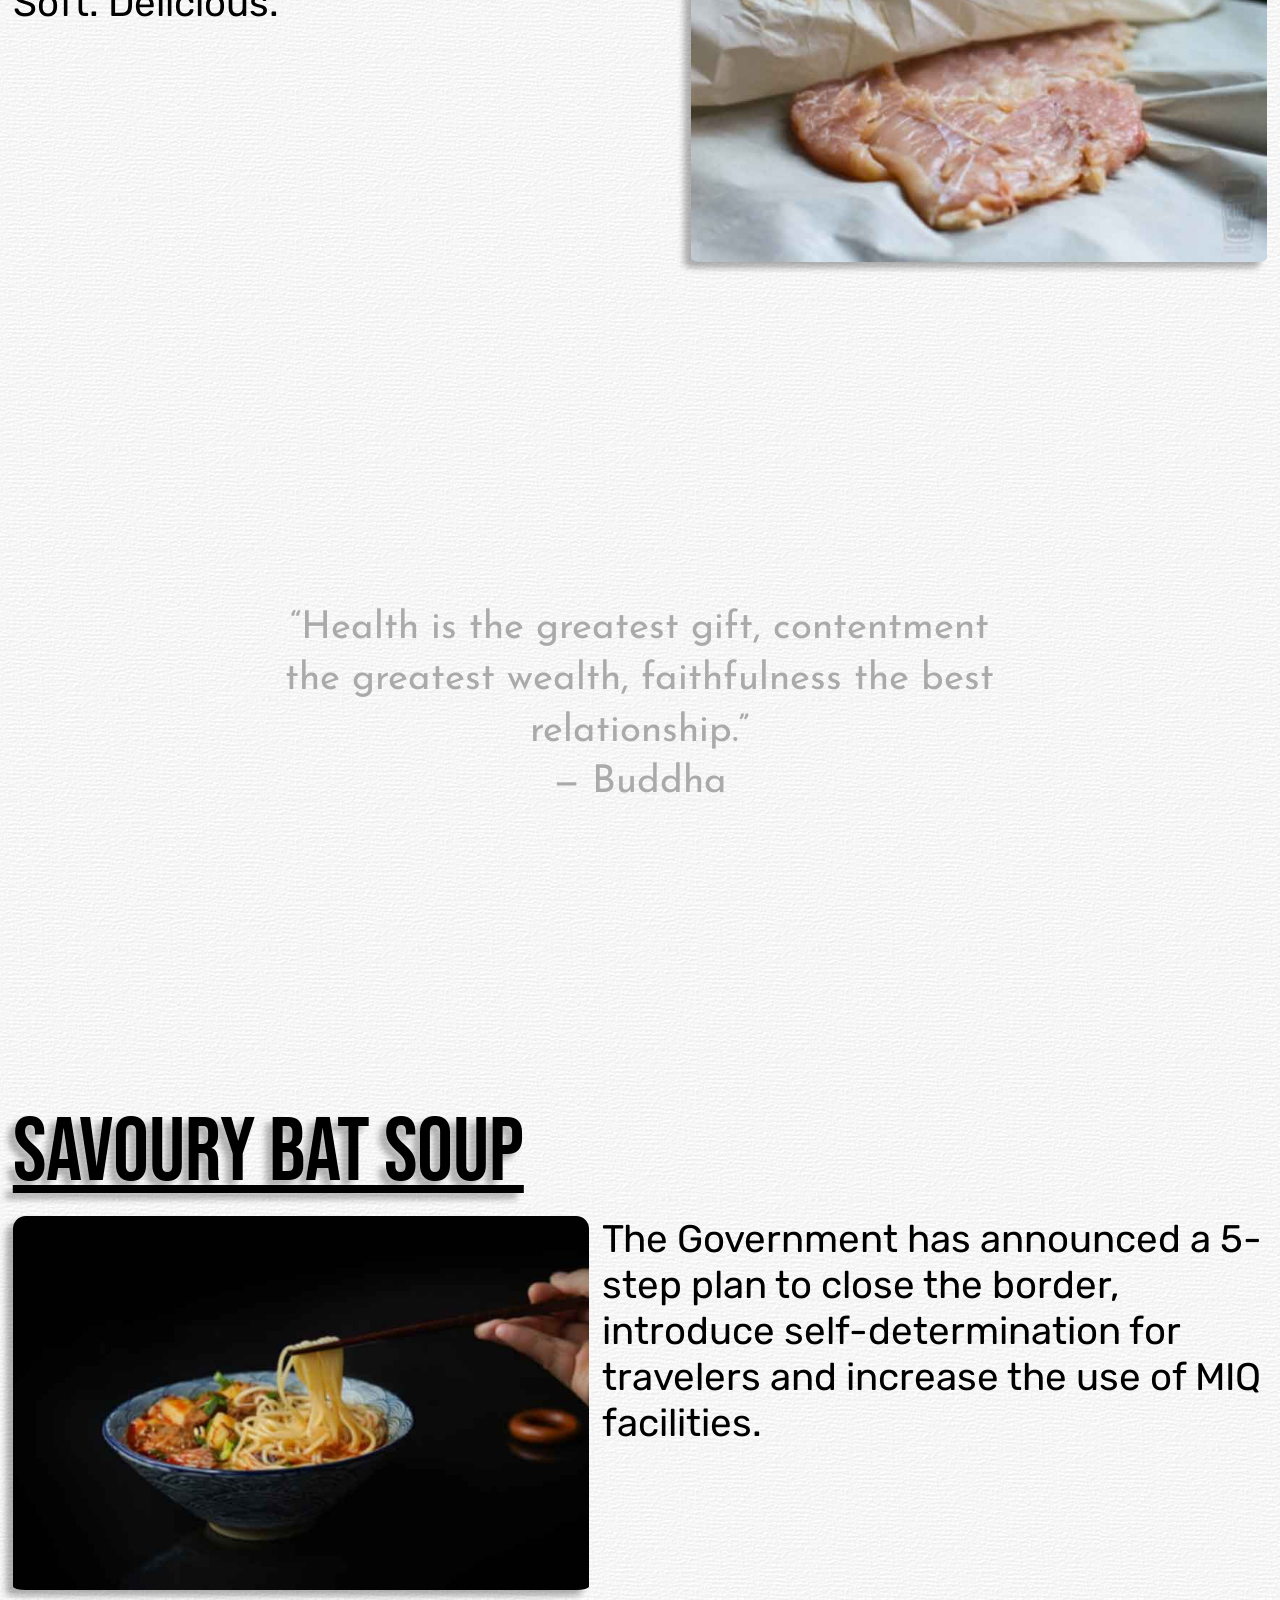
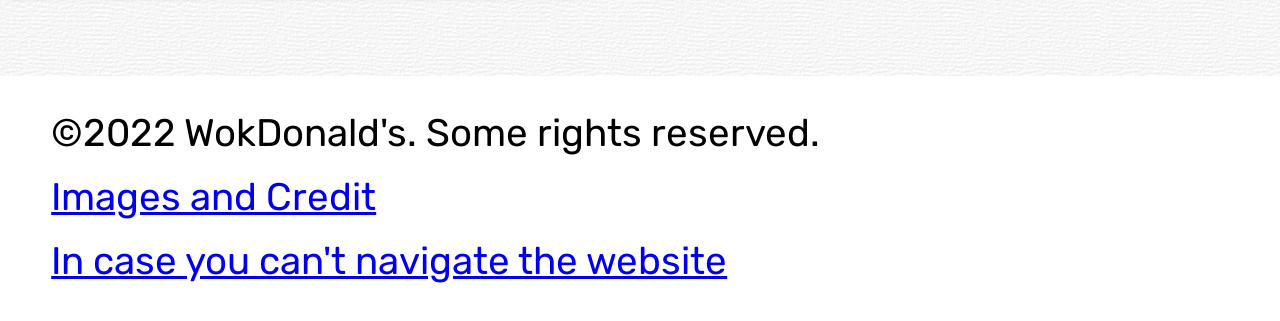
==== commit c52f80b6: "non interactive element fix" ====
--- a/index.html
+++ b/index.html
@@ -14,7 +14,7 @@
   </head>
   <body>
 
-    <h1 class="hidden">WokDonald's</h1> <!-- Workaround -->
+    <h1></h1> <!-- Workaround -->
 
     <div class="container">
       <header>
@@ -57,7 +57,7 @@
       </header>
 
       <section class="one">
-        <p class="deal" id="title">
+        <p class="deal" id="slide">
           <u>
           FRIEND DEAL, NOW
           </u>
@@ -83,16 +83,16 @@
           </div>
 
           <!-- Buttons -->
-          <a class="prev" href="#" onclick="plusSlides(-1)">❮</a>
-          <a class="next" href="#" onclick="plusSlides(1)">❯</a>
+          <a class="prev" href="#slide" onclick="plusSlides(-1)">❮</a>
+          <a class="next" href="#slide" onclick="plusSlides(1)">❯</a>
         </div>
         <br>
 
         <!-- Dots -->
         <div class="dotcontainer">
-          <span class="dot" onclick="currentSlide(1)"></span>
-          <span class="dot" onclick="currentSlide(2)"></span>
-          <span class="dot" onclick="currentSlide(3)"></span>
+          <a class="dot" href="#slide" onclick="currentSlide(1)" onkeypress="currentSlide(1)"></a>
+          <a class="dot" href="#slide" onclick="currentSlide(2)" onkeypress="currentSlide(1)"></a>
+          <a class="dot" href="#slide" onclick="currentSlide(3)" onkeypress="currentSlide(1)"></a>
         </div>
 
       </section>
--- a/css/style.css
+++ b/css/style.css
@@ -228,6 +228,7 @@
   border-radius: 50%;
   display: inline-block;
   transition: background-color 0.5s ease;
+  text-decoration: none;
   filter: drop-shadow(-0.5vw 0.5vw 0.25vw rgba(0,0,0,0.3));
 }
 
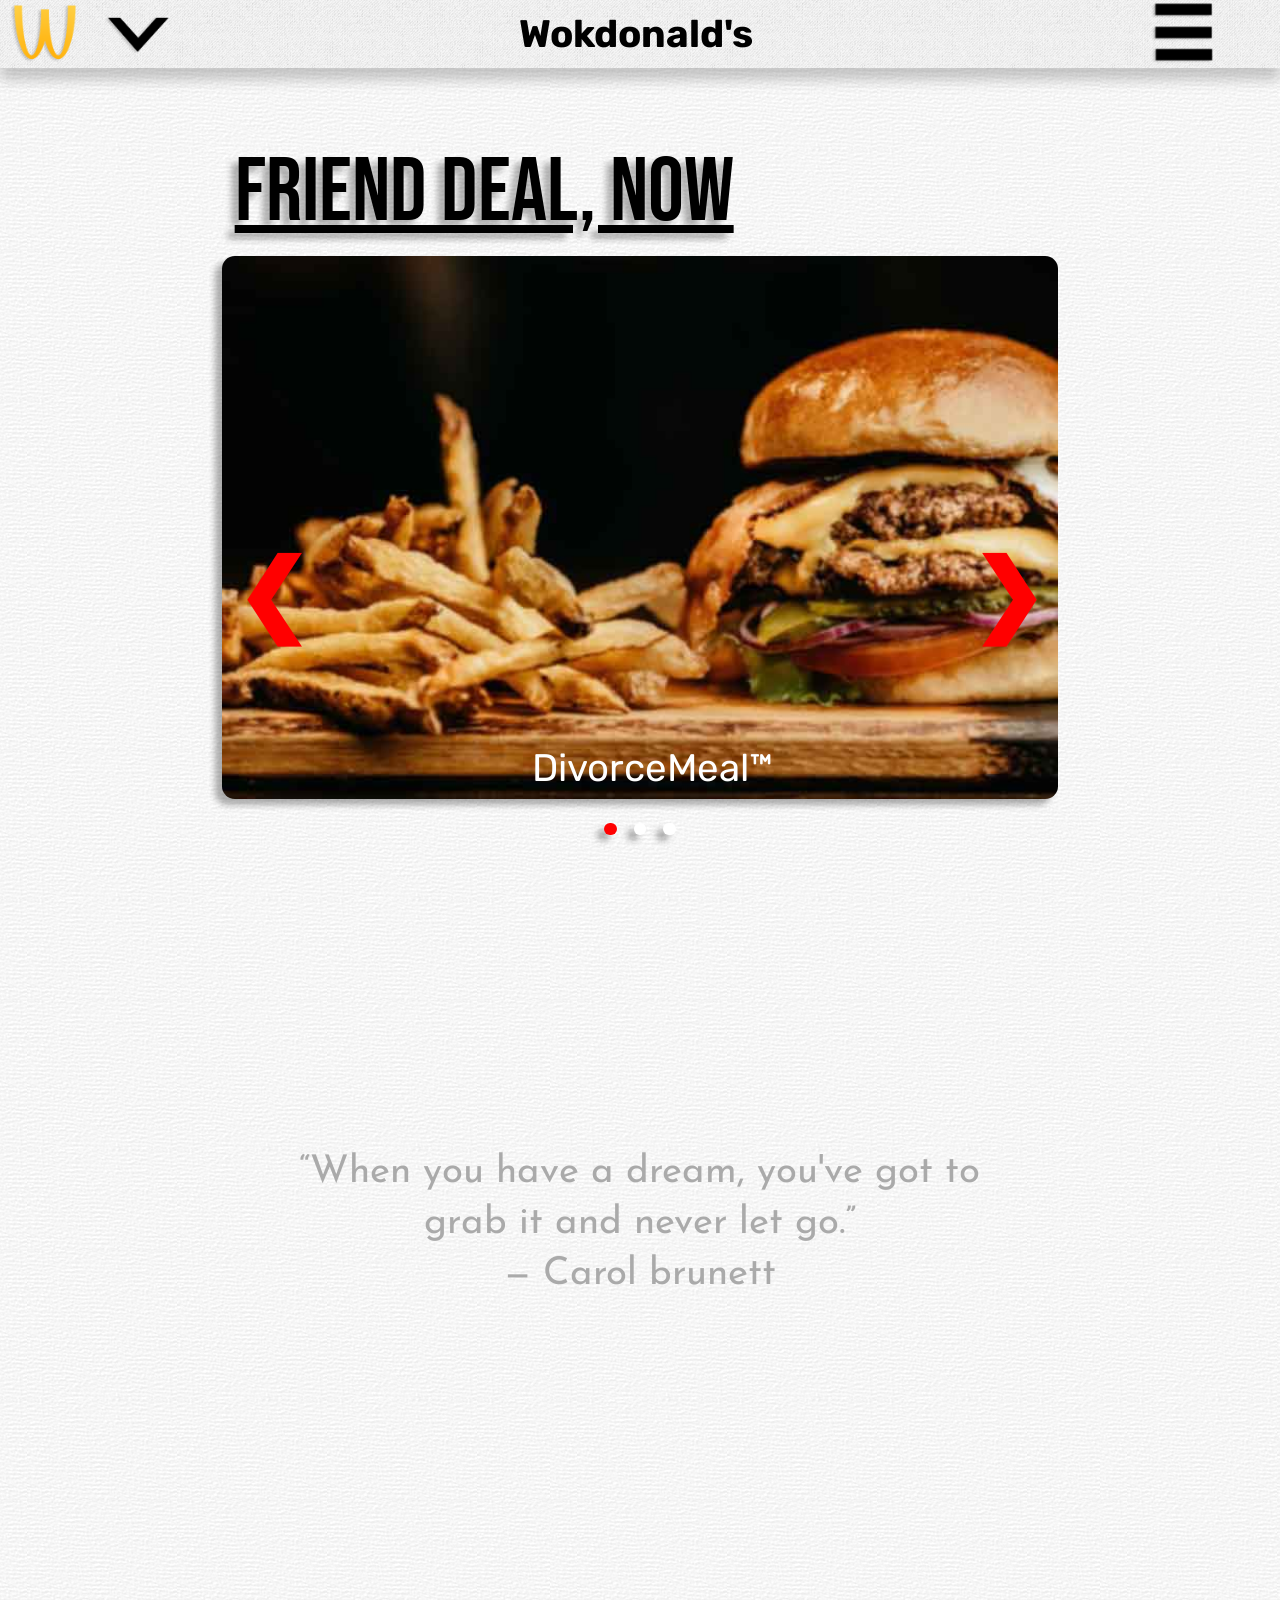
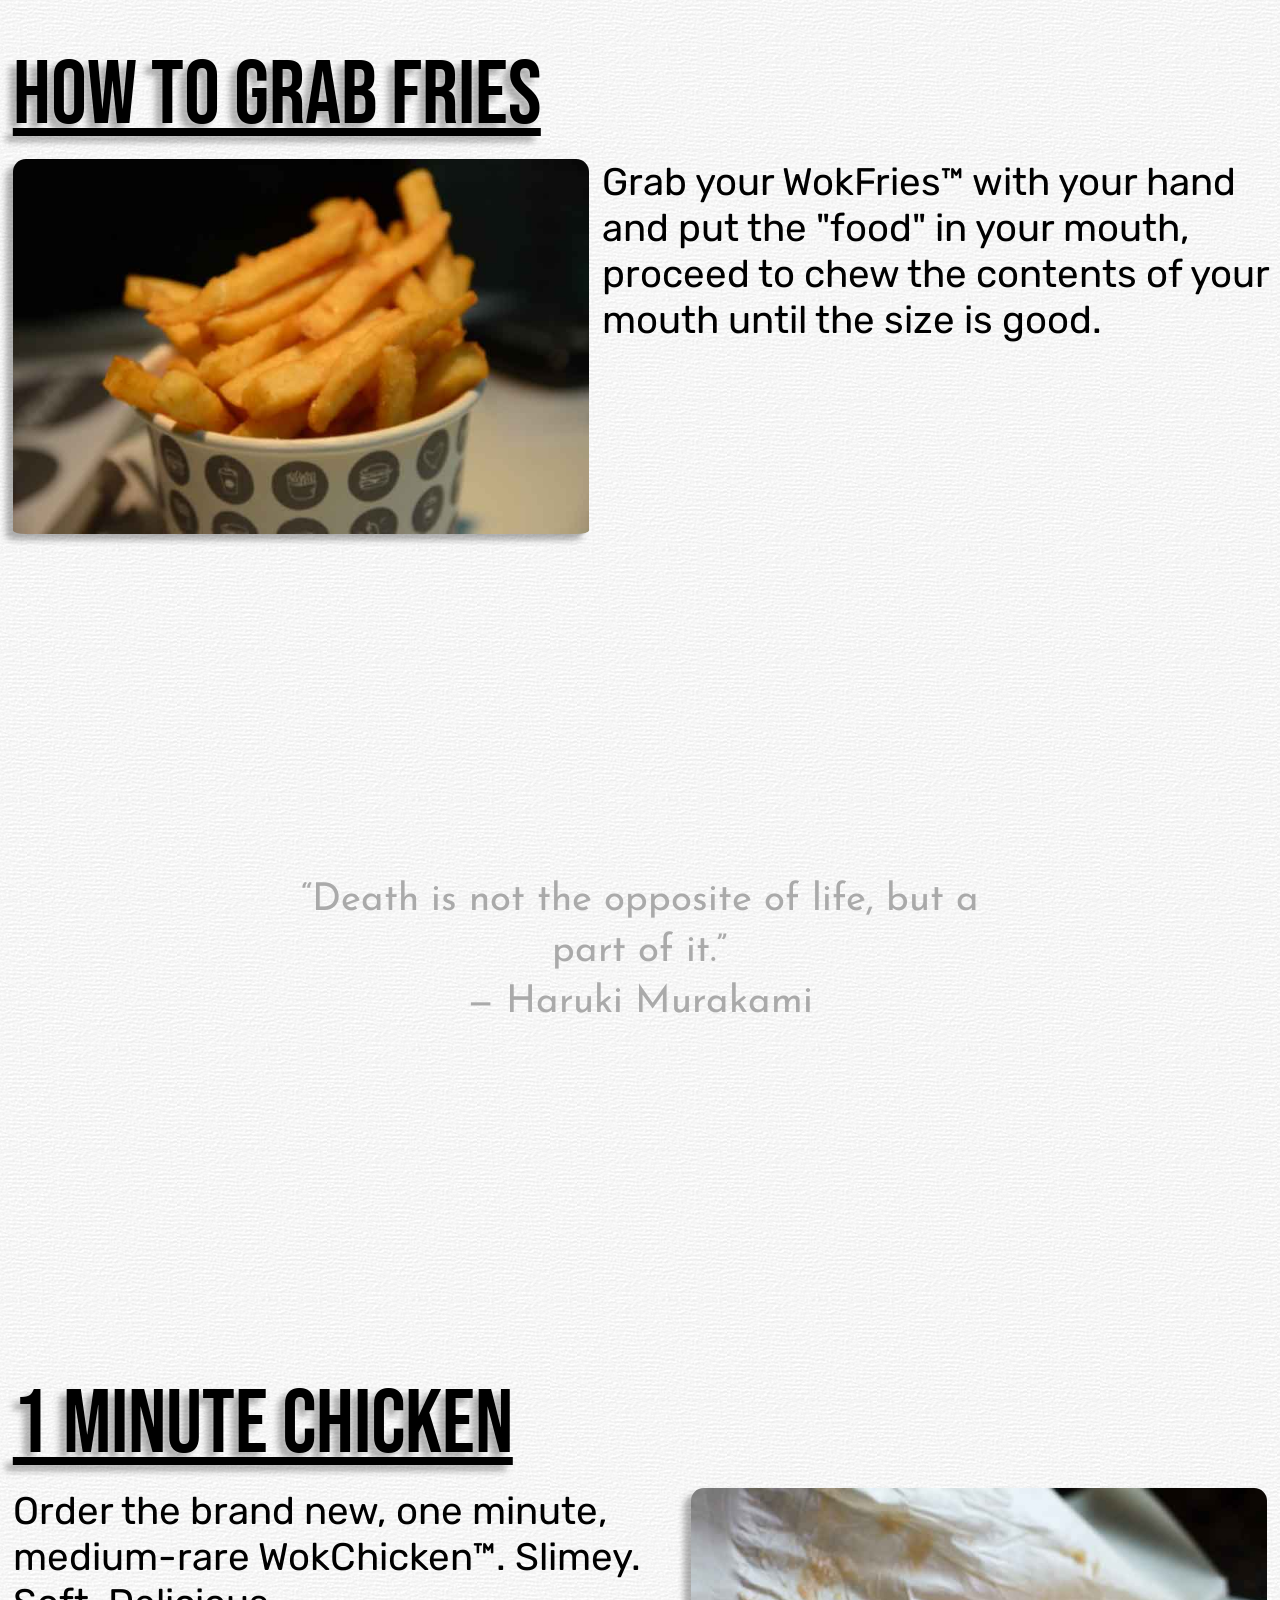
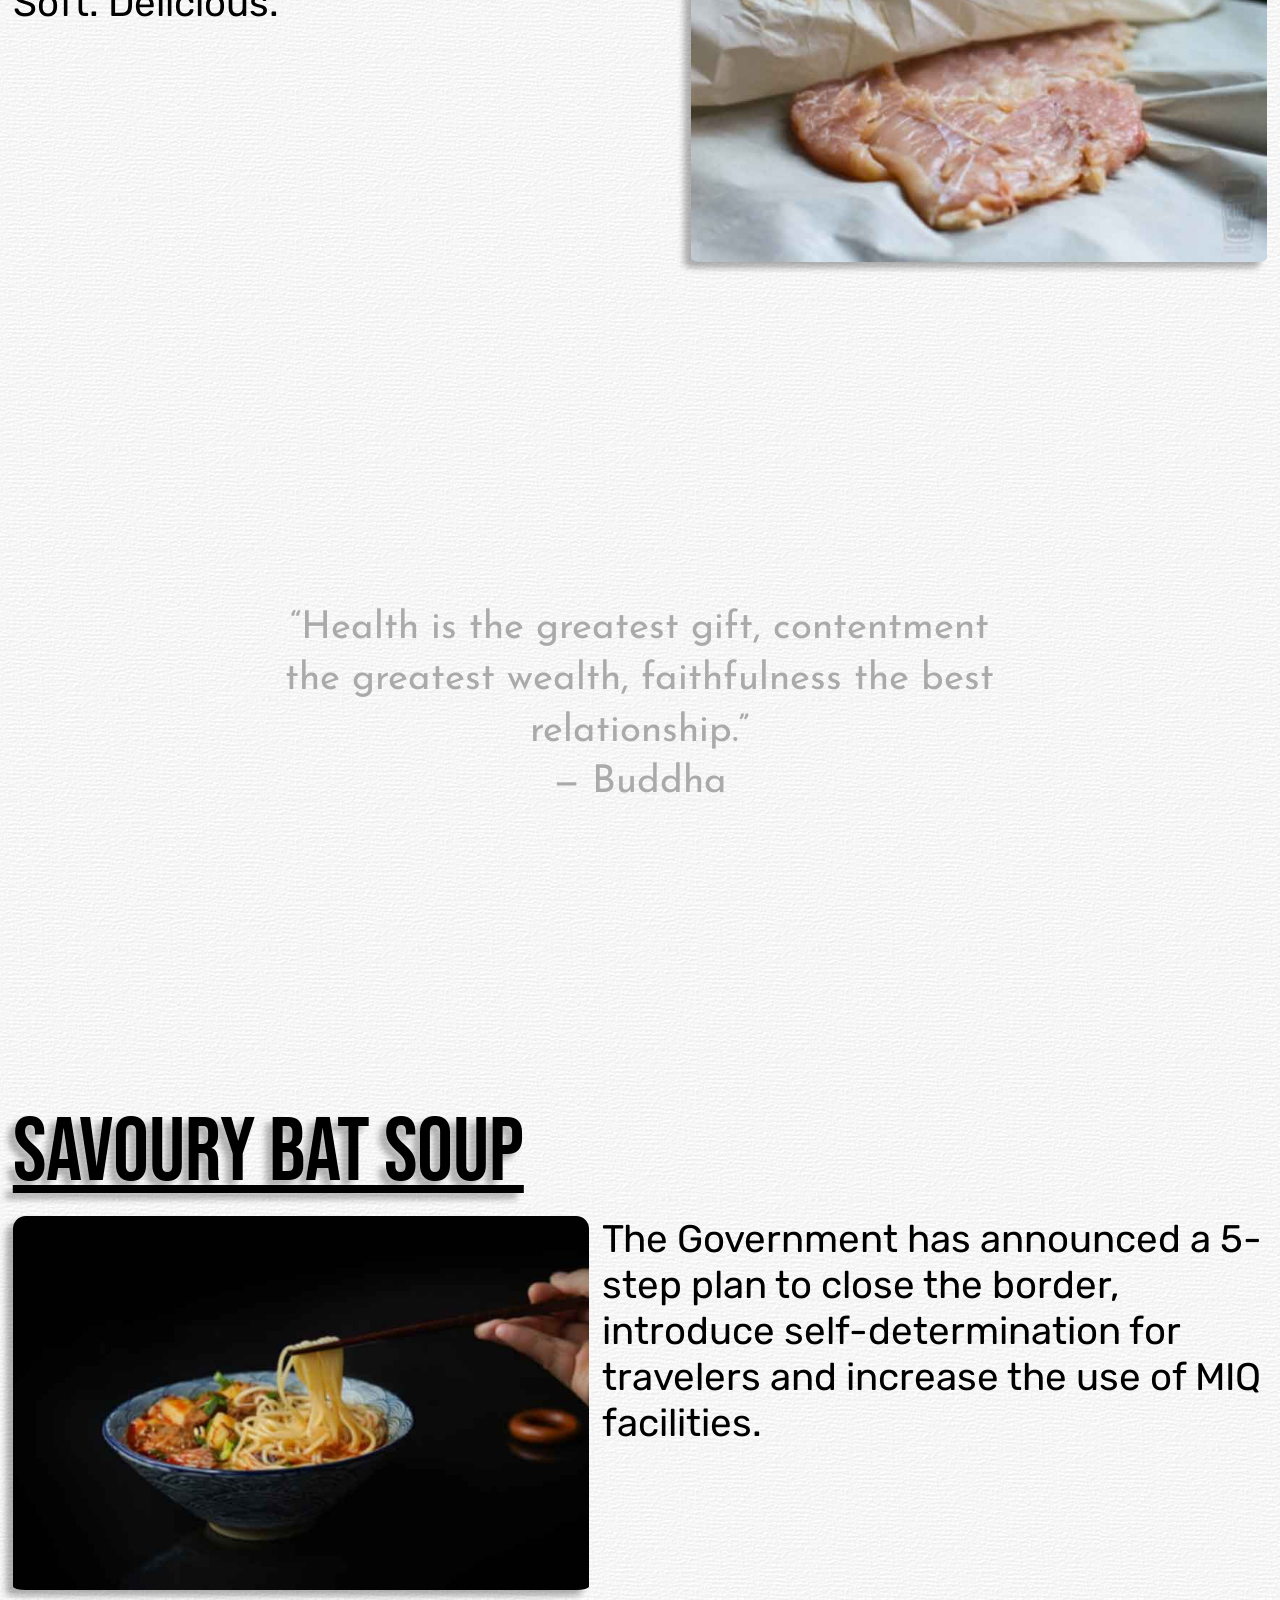
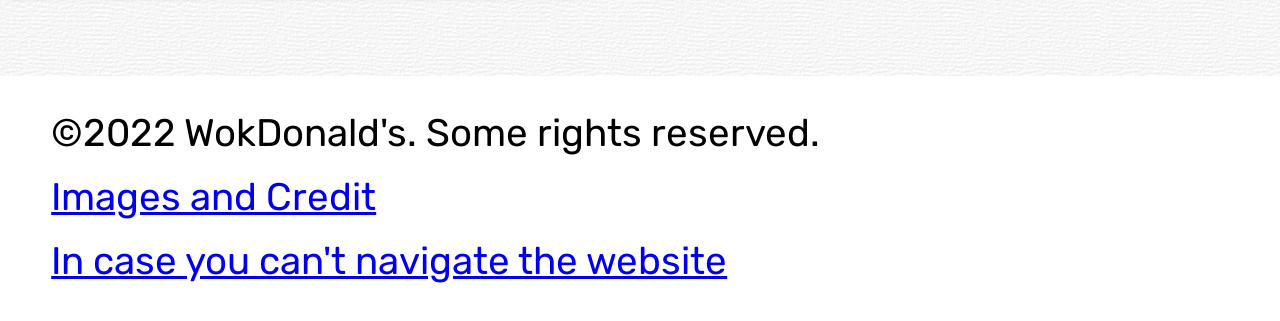
==== commit bd2df295: "h1 addition to index." ====
--- a/index.html
+++ b/index.html
@@ -13,9 +13,6 @@
     <link href="https://fonts.googleapis.com/css2?family=Bebas+Neue&family=Josefin+Sans:ital,wght@1,200&family=Rubik:wght@300&display=swap" rel="stylesheet">
   </head>
   <body>
-
-    <h1></h1> <!-- Workaround -->
-
     <div class="container">
       <header>
         <!-- Header (left side) -->
@@ -40,6 +37,9 @@
               </div>
             </div>
         </div>
+
+        <!-- Header (middle) -->
+        <h1 class="largeview title">Wokdonald's</h1>
 
         <!-- Header (right side) -->
         <!-- Menu button -->
--- a/css/style.css
+++ b/css/style.css
@@ -41,6 +41,12 @@
 
 .hidden {
   display: none;
+}
+
+.title {
+  font-size: 3vw;
+  font-family: 'Rubik', sans-serif;
+  margin: auto;
 }
 
 /*footer*/
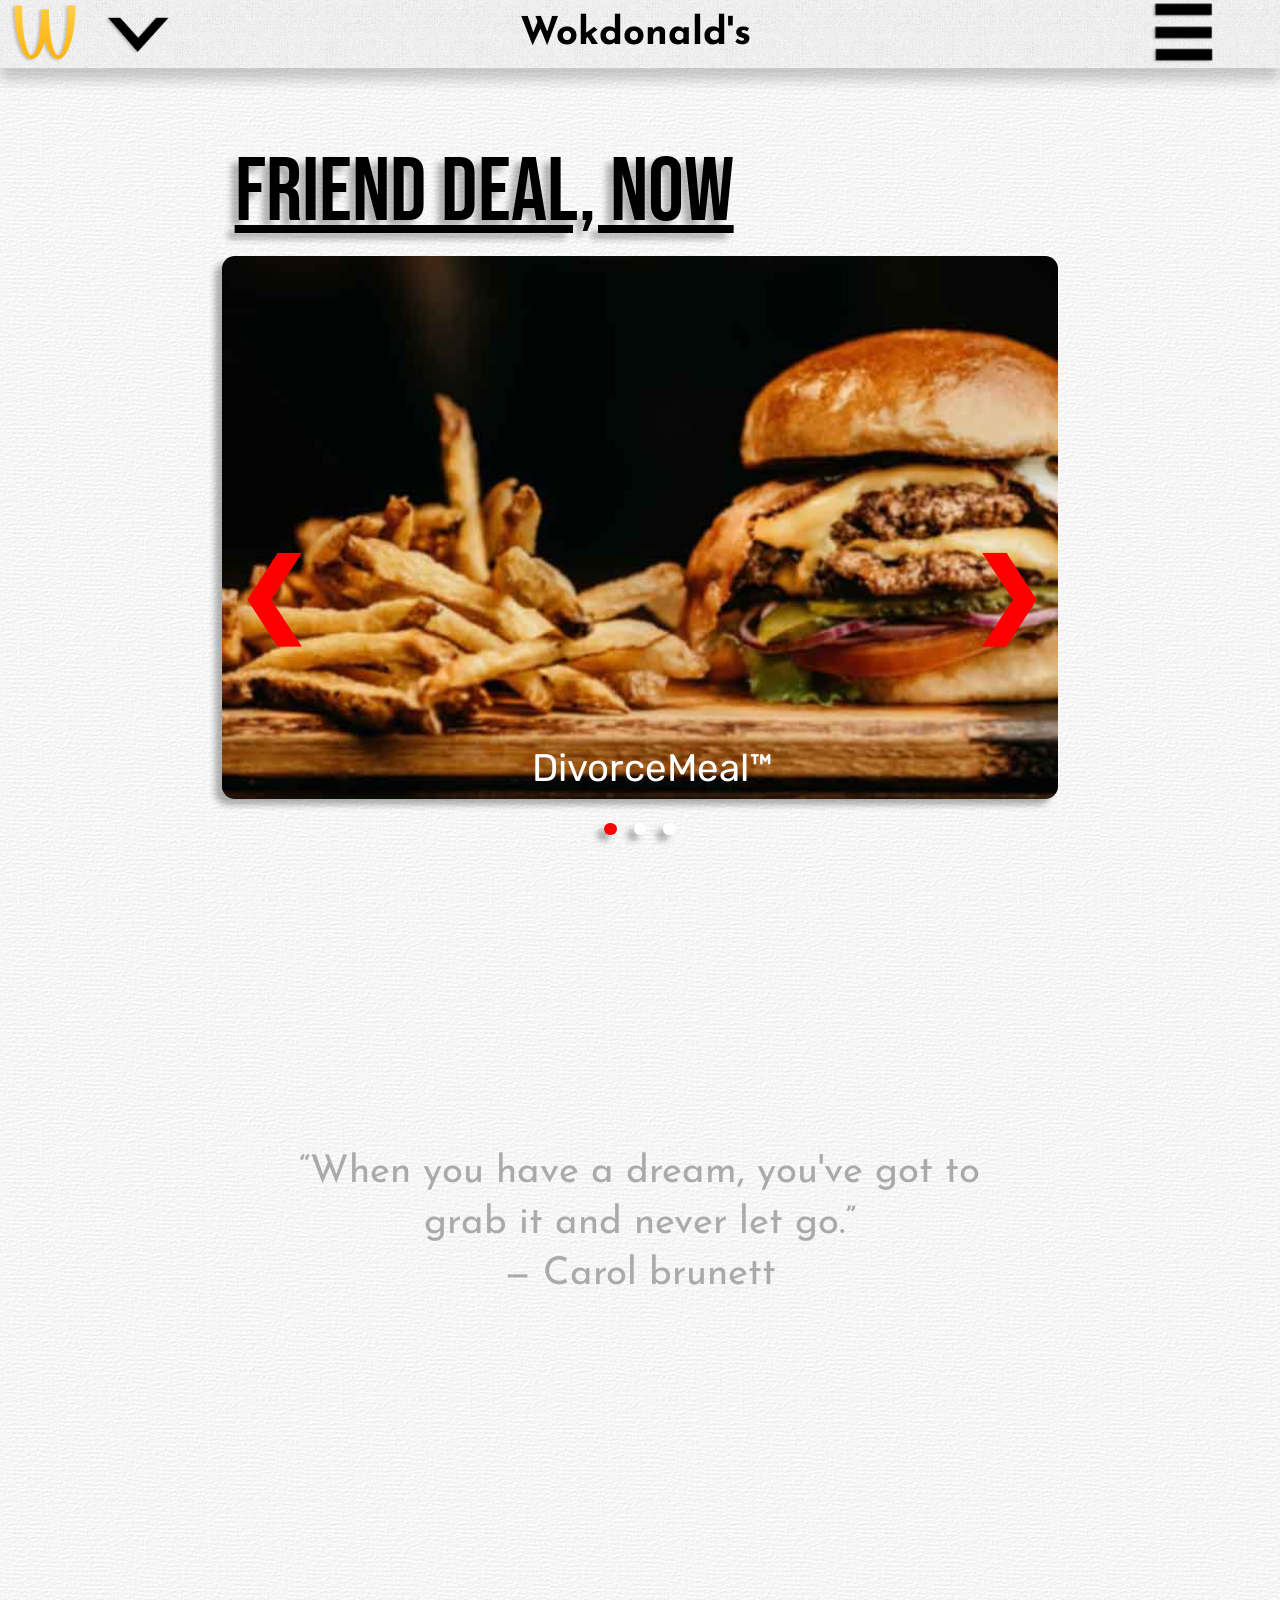
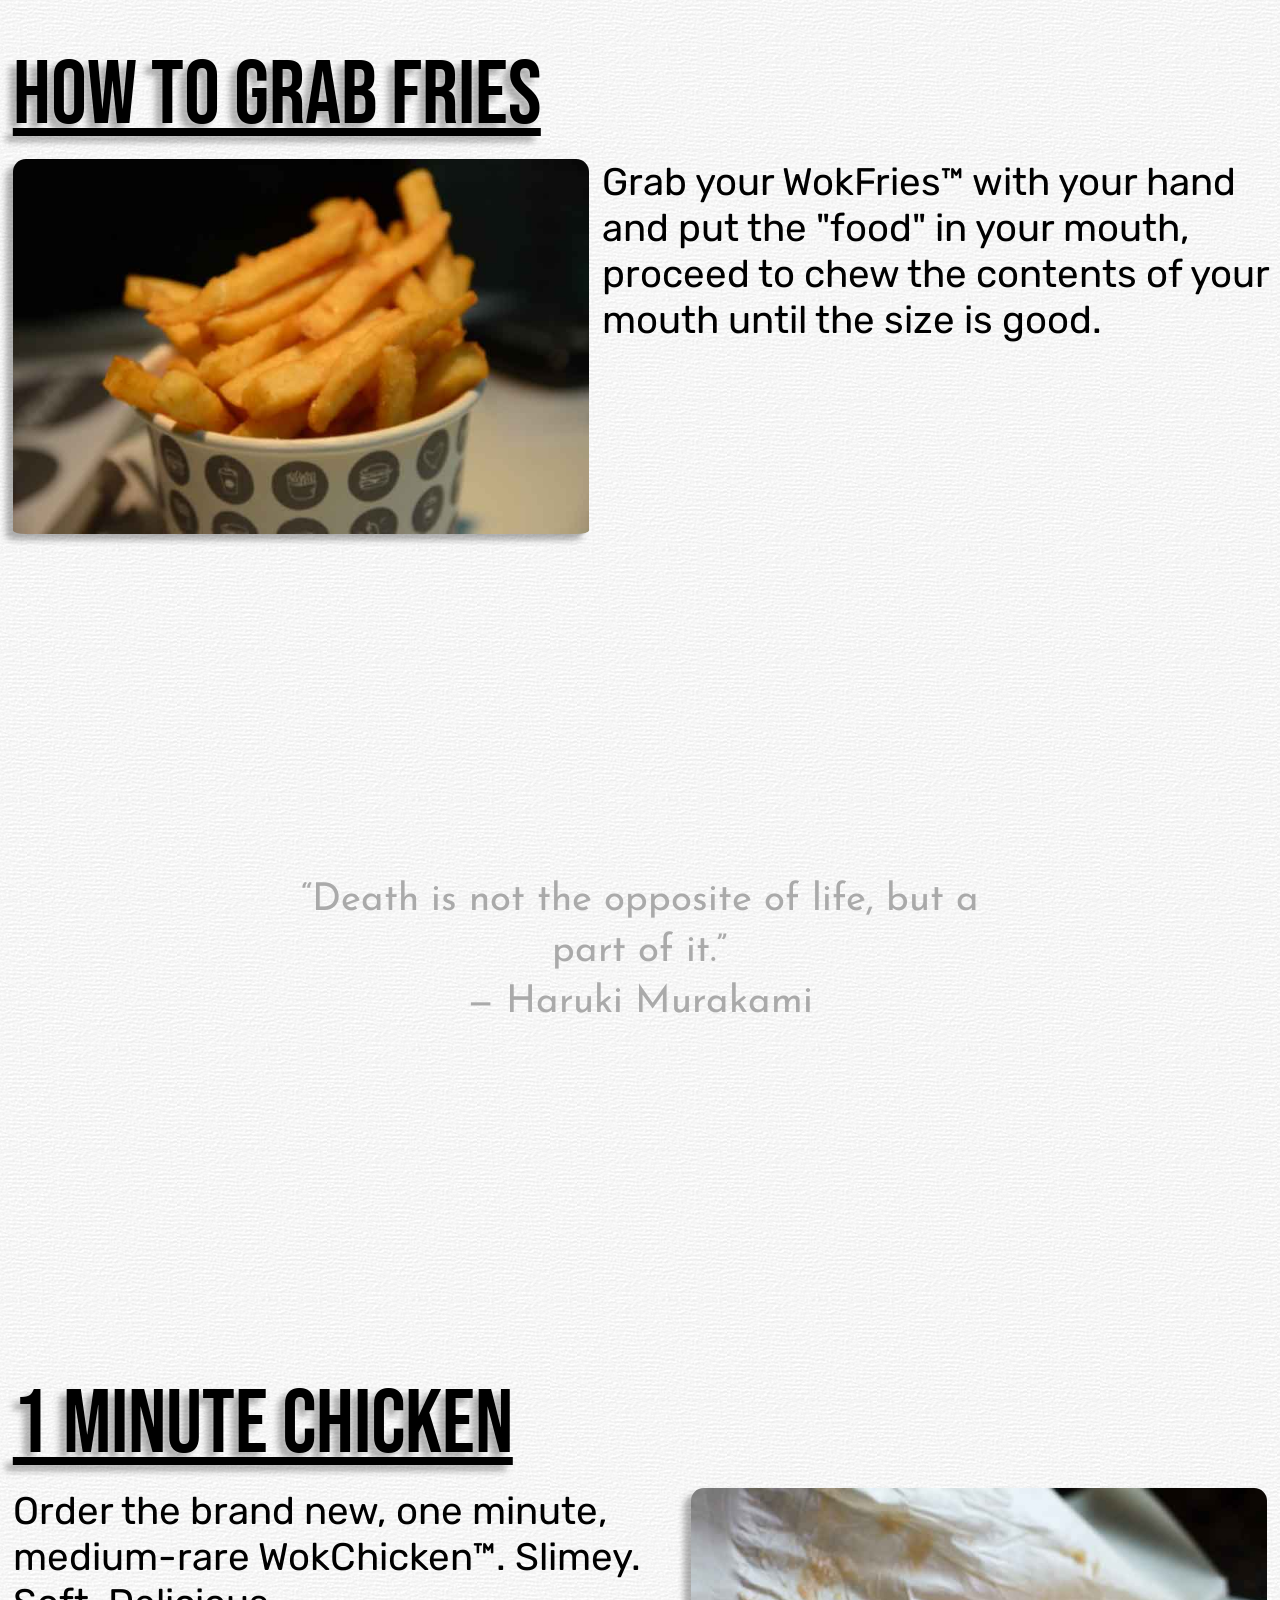
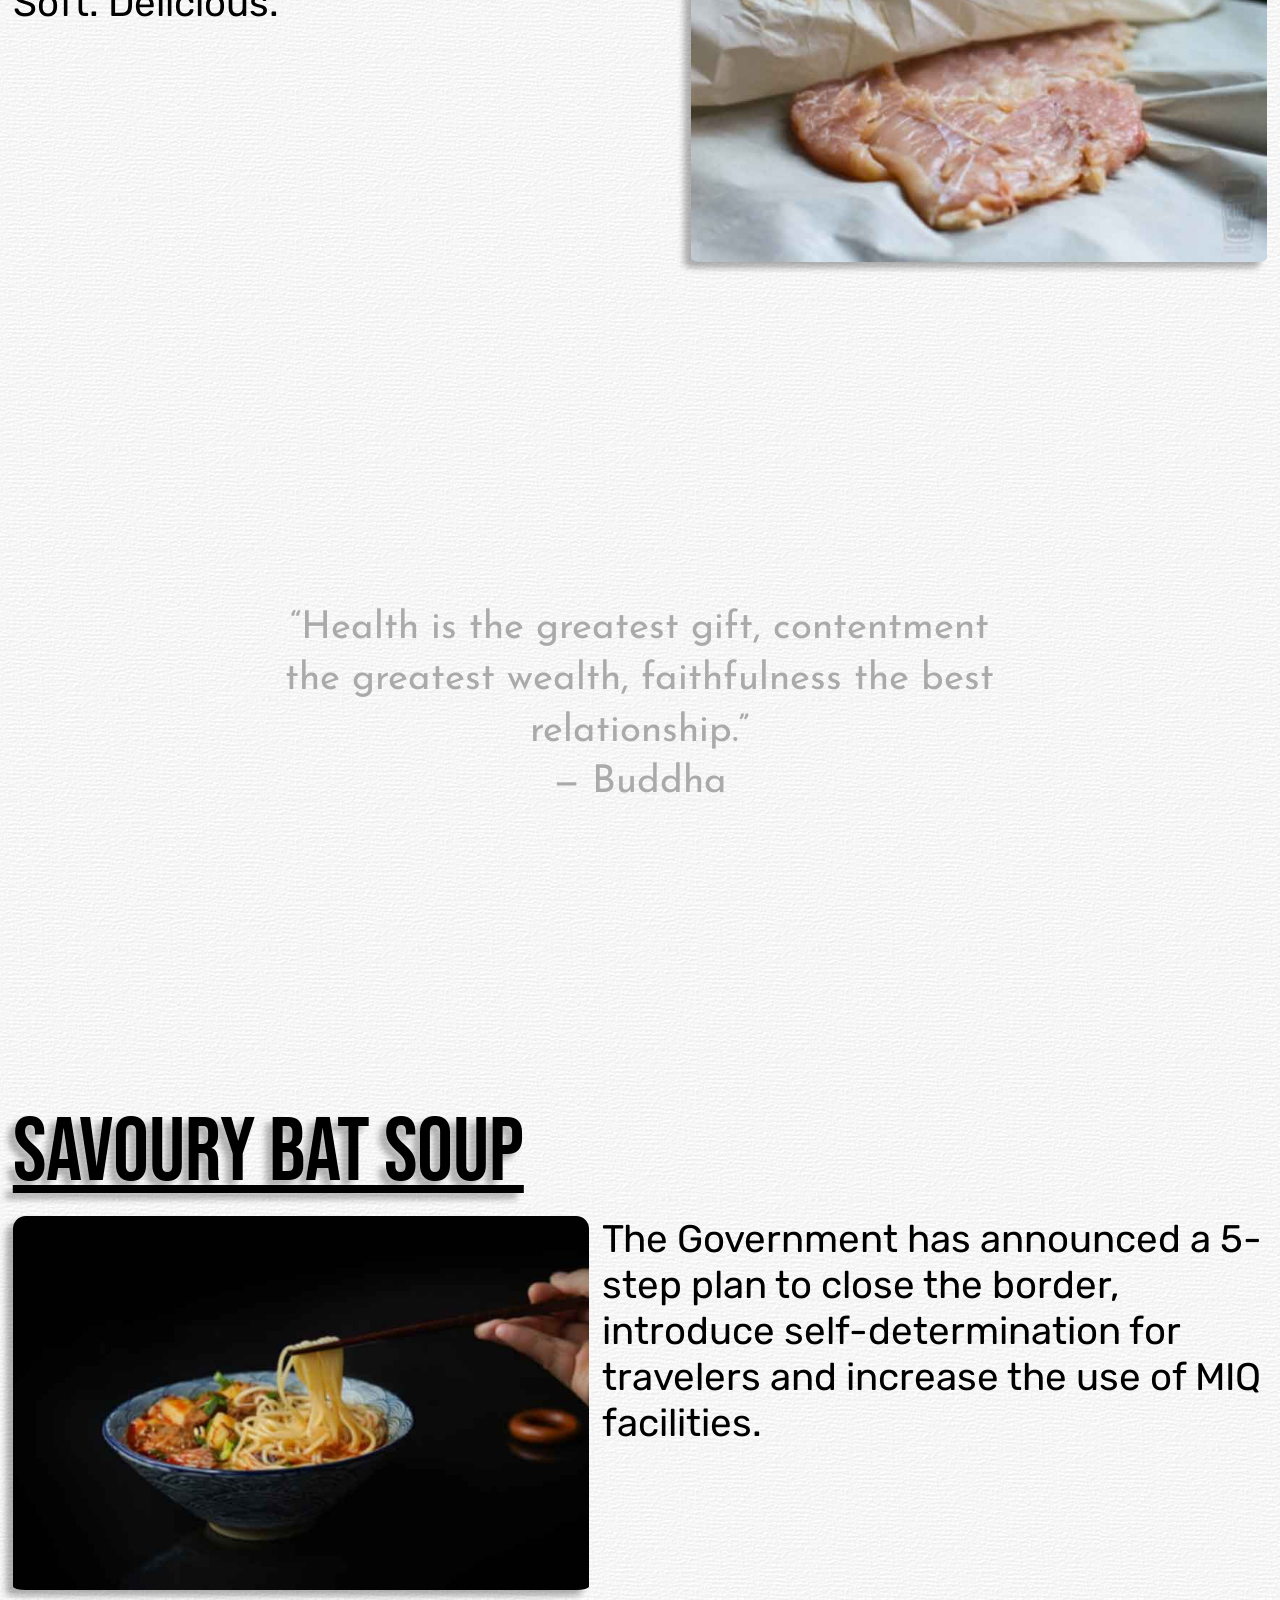
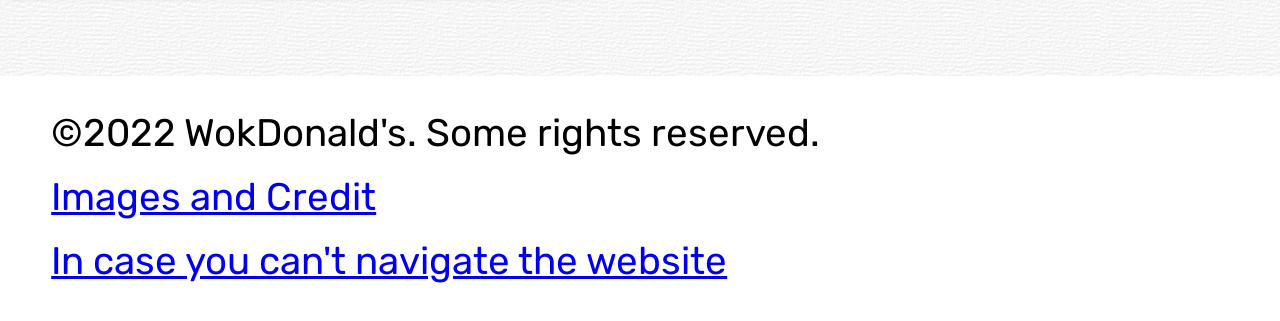
==== commit 9e893840: "Header header" ====
--- a/index.html
+++ b/index.html
@@ -39,7 +39,7 @@
         </div>
 
         <!-- Header (middle) -->
-        <h1 class="largeview title">Wokdonald's</h1>
+          <h1 class="largeview title">Wokdonald's</h1>
 
         <!-- Header (right side) -->
         <!-- Menu button -->
--- a/css/style.css
+++ b/css/style.css
@@ -45,7 +45,7 @@
 
 .title {
   font-size: 3vw;
-  font-family: 'Rubik', sans-serif;
+  font-family: 'Josefin Sans', sans-serif;
   margin: auto;
 }
 
